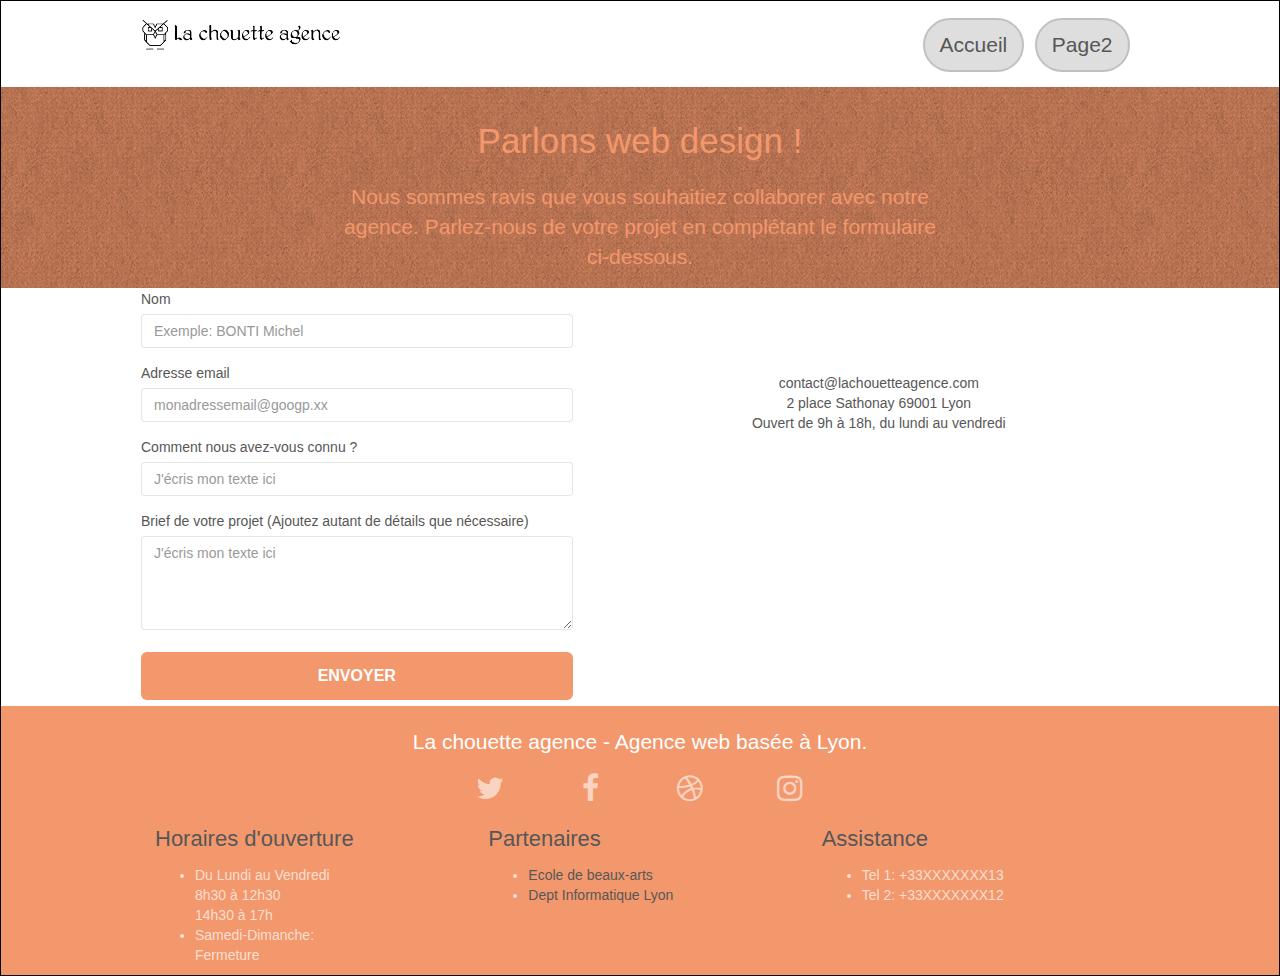
==== final/page2.html @ c9479375 "tentative correcto sontraste cf effet" ====
<!doctype html>
<html lang="Fr-fr">
<head>
	<meta charset="utf-8">
	<title>La chouette Agence,agence web. Contact</title>
    <meta name="keywords" content="seo, site web, site internet, agence design Lyon">
	<meta property="og:description" content="La chouette agence est une excellente agence web qui aide
	                les entreprises à doubler leurs ventes en ligne, basée à Lyon." />
	<meta http-equiv="X-UA-Compatible" content="ie=edge">
	<meta name="robots" content="index, follow">
    <meta name="viewport" content="width=device-width, initial-scale=1.0, viewport-fit=cover">
    
	<link rel="shortcut icon" type="image/png" href="favicon.jpg">    
	<link rel="stylesheet" type="text/css" href="./css/bootstrap.css">
	<link rel="stylesheet" type="text/css" href="style.css">
	<link rel="stylesheet" type="text/css" href="./css/font-awesome.css">
	<link rel="stylesheet" type="text/css" href="./css/et-line.css">
    
	<script src="./js/jquery-2.1.0.js"></script>
	<script src="./js/bootstrap.js"></script>
	<script defer src="./js/blocs.js"></script>
	<script defer src="./js/jquery.touchSwipe.js"></script>
	<script defer src="./js/gmaps.js"></script>    
</head>
<body>
<!-- Principal conteneur -->
<div class="page-container">
    
	<!-- bloc-0 -->
	<header class="bloc bgc-white l-bloc " id="bloc-0">
		<div class="container bloc-sm">
			<nav class="navbar row">
				<div class="navbar-header">
					<img src="img/la-chouette-agence.png" alt="Lyon web design logo agence web meilleure agence"/>
					<!--
						<button id="nav-toggle" type="button" class="ui-navbar-toggle navbar-toggle" data-toggle="collapse" data-target=".navbar-1">
						<span class="sr-only">Toggle navigation</span>
					</button>
					-->
				</div>
				<div class="collapse navbar-collapse navbar-1 special-dropdown-nav">
					<ul class="site-navigation nav navbar-nav">
						<li>
							<a href="index.html">Accueil</a>
						</li>					
						<li>
							<a href="page2.html">Page2</a>
						</li>
					</ul>
				</div>
			</nav>
		</div>
	</header>
	<!-- bloc-0 END -->
	
	<!-- bloc-6 -->
	<div class="bloc bg-dots-bg bg-repeat bgc-atomic-tangerine d-bloc bloc-bg-texture texture-paper" id="bloc-6">
		<div class="container bloc-lg">
			<div class="row">
				<div class="col-sm-12">
					<h1 class="text-center hero-bloc-text tc-white">
						Parlons web design !
					</h1>
					<p class="text-center mg-lg tc-white tight-width-whitespace">
						Nous sommes ravis que vous souhaitiez collaborer avec notre agence.
						Parlez-nous de votre projet en complétant le formulaire ci-dessous.
					</p>
				</div>
			</div>
		</div>
	</div>
	<!-- bloc-6 END -->

	<!-- bloc-7 -->
	<div class="bloc bgc-white l-bloc" id="bloc-7">
		<div class="container bloc-lg">
			<div class="row">
				<div class="col-sm-6">
					<form id="form_1" class="form_1">
						<div class="form-group">
							<label>
								Nom
							</label>
							<input id="name" placeholder="Exemple: BONTI Michel" class="form-control" required />
						</div>
						<div class="form-group">
							<label>
								Adresse email
							</label>
							<input id="email" placeholder="monadressemail@googp.xx" class="form-control" type="email" required />
						</div>
						<div class="form-group">
							<label>
								Comment nous avez-vous connu ?
							</label>
							<input class="form-control" placeholder="J'écris mon texte ici" type="email" required id="input_504" />
						</div>
						<div class="form-group">
							<label>
								Brief de votre projet (Ajoutez autant de détails que nécessaire)<br>
							</label><textarea id="message" class="form-control" rows="4" cols="50" placeholder="J'écris mon texte ici" required></textarea>
						</div> 
						<button class="bloc-button btn btn-lg btn-block cta-hero btn-atomic-tangerine" type="submit">
							Envoyer
						</button>
					</form>
				</div>
				<div class="col-sm-6 col-sm-6-droite">
					<p>
						contact@lachouetteagence.com<br>2 place Sathonay 69001 Lyon<br>Ouvert de 9h à 18h, du lundi au vendredi<br>
					</p>
				</div>
			</div>
		</div>
	</div>
	<!-- bloc-7 END -->


	<!-- ScrollToTop Button -->
	<a class="bloc-button btn btn-d scrollToTop" onclick="scrollToTarget('1')"><span class="fa fa-chevron-up"></span></a>
	<!-- ScrollToTop Button END-->	
	
	<!-- Footer - bloc-8 -->
	<footer class="bloc bgc-atomic-tangerine d-bloc" id="bloc-8">
		<div class="container bloc-sm row">
			
			<div class="col-sm-12">
				<p class="text-center white">
					La chouette agence - Agence web basée à Lyon.<br>
				</p>
				<div class="row row-no-gutters social">
					<div class="col-sm-3">
						<div class="text-center">
							<a class="social" href="index.html"><span class="fa fa-twitter icon-md"></span></a>
						</div>
					</div>
					<div class="col-sm-3">
						<div class="text-center">
							<a class="social" href="index.html"><span class="fa fa-facebook icon-md"></span></a>
						</div>
					</div>
					<div class="col-sm-3">
						<div class="text-center">
							<a class="social" href="index.html"><span class="fa fa-dribbble icon-md"></span></a>
						</div>
					</div>
					<div class="col-sm-3">
						<div class="text-center">
							<a class="social" href="index.html"><span class="fa fa-instagram icon-md"></span></a>
						</div>
					</div>
					<!--  Div class keyword supprimé
					<div class="keywords" style="color:#F3976C;">Agence web à paris, stratégie web, web design, illustrations, design de site web, site web, web, internet, site internet, site</div>
					-->
				</div>
				<div class="row">
					<div class="col-sm-4">
						<h2>Horaires d'ouverture</h2>
						<ul>
							<li>Du Lundi au Vendredi<br> 
								8h30 à 12h30<br>
								14h30 à 17h</li>
							<li>Samedi-Dimanche:<br>
								Fermeture
							</li>
						</ul>			
					</div>
					<div class="col-sm-4">
						<h2>Partenaires</h2>
						<ul>
							<li><a href="#">Ecole de beaux-arts</a></li>
							<li><a href="#">Dept Informatique Lyon</a></li>	
						</ul>
					</div>
					<div class="col-sm-4">
						<h2>Assistance</h2>
						<ul>
							<li>Tel 1: +33XXXXXXX13</li>
							<li>Tel 2: +33XXXXXXX12</li>		
						</ul>
					</div>
				</div>					
			</div>
		</div>
	</footer>
	<!-- Footer - bloc-8 END -->





</div>
<!-- Principal conteneur END -->
</body>
</html>
---- final/style.css ----
body {
    margin: 0;
    padding: 0;
    background: #FFF;
    overflow-x: hidden;
    -webkit-font-smoothing: antialiased;
    -moz-osx-font-smoothing: grayscale;
}
.page-container{
    margin: auto;
    margin-bottom: 0;
    width: 100%;
    border: 1px solid black;
}
button {
    transition: all .3s ease-in-out;
    outline: transparent!important;
}
a:hover {
    text-decoration: none;
    cursor: pointer;
}

#page-loading-blocs-notifaction {
    position: fixed;
    top: 0;
    bottom: 0;
    width: 100%;
    z-index: 100000;
    background: #FFFFFF url("img/pageload-spinner.gif") no-repeat center center;
}
footer .container{
    display: block;
    align-self: center;
    margin: auto;
    width: 100%;
}
.bloc {
    width: 100%;
    clear: both;
    background: 50% 50% no-repeat;
    padding: 0 50px;
    margin: 0 auto;
    -webkit-background-size: cover;
    -moz-background-size: cover;
    -o-background-size: cover;
    background-size: cover;
    position: relative;
}

.bloc .container {
    padding: 0;
}

.bloc-lg {
    padding: 5px 5px;   
}
.bloc-lg .col-sm-12{
    display: block;
    text-align: center;
}
.col-sm-6-droite p{
    text-align: center;
    font-size: 1.3em;
    margin-top: 6em;
    margin-left: 1em;
    
}

.bloc-md {
    padding: 5px;
    width: 100%;
}
.bloc-md h2{
    text-align: center;
    padding: 0.51em 1em;
}
.bloc-sm {
    padding: 20px 50px;
}

.bg-center,
.bg-l-edge,
.bg-r-edge,
.bg-t-edge,
.bg-b-edge,
.bg-tl-edge,
.bg-bl-edge,
.bg-tr-edge,
.bg-br-edge,
.bg-repeat {
    -webkit-background-size: auto!important;
    -moz-background-size: auto!important;
    -o-background-size: auto!important;
    background-size: auto!important;
}

.bg-repeat {
    background: repeat;
}

.bg-t-edge {
    background: top no-repeat;
}

.bloc-bg-texture::before {
    content: "";
    background-size: 2px 2px;
    position: absolute;
    top: 0;
    bottom: 0;
    left: 0;
    right: 0;
}

.texture-paper::before {
    background: url("img/texture-paper.png");
    background-size: 280px 280px;
}

.b-parallax {
    background-attachment: fixed;
}

.d-bloc {
    color: rgba(255, 255, 255, .7);
}

.d-bloc button:hover {
    color: rgba(255, 255, 255, .9);
}

.d-bloc .icon-round,
.d-bloc .icon-square,
.d-bloc .icon-rounded,
.d-bloc .icon-semi-rounded-a,
.d-bloc .icon-semi-rounded-b {
    border-color: rgba(255, 255, 255, .9);
}

.d-bloc .divider-h span {
    border-color: rgba(255, 255, 255, .2);
}

.d-bloc .a-btn,
.d-bloc .navbar a,
.d-bloc .navbar-brand,
.d-bloc a .icon-sm,
.d-bloc a .icon-md,
.d-bloc a .icon-lg,
.d-bloc a .icon-xl,
.d-bloc h1 a,
.d-bloc h2 a,
.d-bloc h3 a,
.d-bloc h4 a,
.d-bloc h5 a,
.d-bloc h6 a,
.d-bloc p a {
    color: rgba(255, 255, 255, .6);
}

.d-bloc .a-btn:hover,
.d-bloc .navbar a:hover,
.d-bloc .navbar-brand:hover,
.d-bloc a:hover .icon-sm,
.d-bloc a:hover .icon-md,
.d-bloc a:hover .icon-lg,
.d-bloc a:hover .icon-xl,
.d-bloc h1 a:hover,
.d-bloc h2 a:hover,
.d-bloc h3 a:hover,
.d-bloc h4 a:hover,
.d-bloc h5 a:hover,
.d-bloc h6 a:hover,
.d-bloc p a:hover {
    color: rgba(255, 255, 255, 1);
}

.d-bloc .navbar-toggle .icon-bar {
    background: rgba(25, 25, 255, 1);
}

.d-bloc .btn-wire,
.d-bloc .btn-wire:hover {
    color: rgba(255, 255, 255, 1);
    border-color: rgba(255, 255, 255, 1);
}

.d-bloc .panel {
    color: rgba(0, 0, 0, .5);
}

.d-bloc .panel button:hover {
    color: rgba(0, 0, 0, .7);
}

.d-bloc .panel icon {
    border-color: rgba(0, 0, 0, .7);
}

.d-bloc .panel .divider-h span {
    border-color: rgba(0, 0, 0, .1);
}

.d-bloc .panel .a-btn {
    color: rgba(0, 0, 0, .6);
}

.d-bloc .panel .a-btn:hover {
    color: rgba(0, 0, 0, 1);
}

.d-bloc .panel .btn-wire,
.d-bloc .panel .btn-wire:hover {
    color: rgba(0, 0, 0, .7);
    border-color: rgba(0, 0, 0, .3);
}

.d-bloc .panel,
.l-bloc {
    color: rgba(0, 0, 0, .5);
}

.d-bloc .panel button:hover,
.l-bloc button:hover {
    color: rgba(0, 0, 0, .7);
}

.l-bloc .icon-round,
.l-bloc .icon-square,
.l-bloc .icon-rounded,
.l-bloc .icon-semi-rounded-a,
.l-bloc .icon-semi-rounded-b {
    border-color: rgba(0, 0, 0, .7);
}

.d-bloc .panel .divider-h span,
.l-bloc .divider-h span {
    border-color: rgba(0, 0, 0, .1);
}

.d-bloc .panel .a-btn,
.l-bloc .a-btn,
.l-bloc .navbar a,
.l-bloc .navbar-brand,
.l-bloc a .icon-sm,
.l-bloc a .icon-md,
.l-bloc a .icon-lg,
.l-bloc a .icon-xl,
.l-bloc h1 a,
.l-bloc h2 a,
.l-bloc h3 a,
.l-bloc h4 a,
.l-bloc h5 a,
.l-bloc h6 a,
.l-bloc p a {
    color: rgba(0, 0, 0, .6);
}

.d-bloc .panel .a-btn:hover,
.l-bloc .a-btn:hover,
.l-bloc .navbar a:hover,
.l-bloc .navbar-brand:hover,
.l-bloc a:hover .icon-sm,
.l-bloc a:hover .icon-md,
.l-bloc a:hover .icon-lg,
.l-bloc a:hover .icon-xl,
.l-bloc h1 a:hover,
.l-bloc h2 a:hover,
.l-bloc h3 a:hover,
.l-bloc h4 a:hover,
.l-bloc h5 a:hover,
.l-bloc h6 a:hover,
.l-bloc p a:hover {
    color: rgba(0, 0, 0, 1);
}

.l-bloc .navbar-toggle .icon-bar {
    color: rgba(0, 0, 0, .6);
}

.d-bloc .panel .btn-wire,
.d-bloc .panel .btn-wire:hover,
.l-bloc .btn-wire,
.l-bloc .btn-wire:hover {
    color: rgba(0, 0, 0, .7);
    border-color: rgba(0, 0, 0, .3);
}

.voffset {
    margin-top: 1em;
    margin-bottom: 2em;
}

.voffset-lg {
    margin-top: 30px;
    width: 100%;
   
}
.voffset p{
    width: 95%;
    font-size: 1.1em;
    text-align: center;
    margin: auto;
}
.voffset p span{
    font-family: Cambria, Cochin, Georgia, Times, 'Times New Roman', serif;
}


.row-no-gutters {
    margin-right: 0;
    margin-left: 0;
}

.row.row-no-gutters > [class^="col-"],
.row.row-no-gutters > [class*=" col-"] {
    padding-right: 0;
    padding-left: 0;
}

#bloc-1-hero h1, .col-sm-12 h1 {
    display: block;
    margin: auto;
    font-size: 2.5em;
    color: black;
    margin-bottom: 0.51em;
}
.col-sm-12 h1{
    margin-top: 1em;
}
.col-sm-12 p{
    font-size: 1.5em;
    text-align: center;
    margin-bottom: 0.8em;
    margin-top: 1em;
}
.col-sm-6 h3{
    margin: 0.4em;
}
.col-sm-6 {
    margin-top: 0;
    width: 45%;
    margin-right: 5%;
    border: 1px solid transparent;
}
.col-sm-6 img{
    height: 150px;
    width: 100%;
    object-fit: cover;
    margin: auto;
}

.col-sm-6 p{
    font-size: 1em;
    padding: 0px 5px;
}


.navbar {
    margin-bottom: 0;
    z-index: 1;
}
.container nav {
    width: 100%;
    margin: auto;
}
nav{
    width: 100%;
    margin: 0;
    padding: 1em 0em;
}
.navbar-header img {
    max-height: 200px;
    margin: 0 5px 0 0;
    width: 200px;
    display: inline-block;
}
.navbar-header .collapse{
    display: inline-block;
    padding: 0;
}

.navbar-nav{
    display: flex;
    flex-direction: row;
    margin-right: 2em;  
}   

.navbar .nav {
    padding-top: 2px;
    margin-right: -16px;
    float: right;
    z-index: 1;
}

.nav > li {
    float: left;
    font-size: 1.5em;
    margin-right: 0.5em;
    border-radius: 2em;
    background-color: rgba(190, 190, 190, 0.51);
    border: 2px solid rgba(196, 191, 191, 1);    
}
.navbar-nav .open .dropdown-menu > li > a {
    text-align: inherit;
}

.nav > li a:hover,
.nav > li a:focus {
    background: transparent;
    opacity: 0.7;
}


.navbar-toggle:hover {
    background: gray!important;
}

.navbar-toggle {
    background-color: rgba(0, 0, 0, .5);
    width: 26px;
}

.nav-invert .navbar .nav {
    float: left;
}

.nav-invert .navbar-header,
.nav-invert .navbar-brand {
    float: right;
    position: relative;
    z-index: 2;
}

@media (min-width: 768px) and (max-width: 1024px){    
    .bloc {
        padding-left: 20px;
        padding-right: 20px;
    }
    .bloc.full-width-bloc,
    .bloc-tile-2.full-width-bloc .container,
    .bloc-tile-3.full-width-bloc .container,
    .bloc-tile-4.full-width-bloc .container {
        padding-left: 0;
        padding-right: 0;
    }
    .site-navigation {
        position: absolute;
        top: 50%;
        right: 20px;
        transform: translate(0, -50%);
        -webkit-transform: translateY(-50%);
    }
    .nav > li .dropdown-menu a,
    .nav > li .dropdown-menu a:hover {
        color: #484848;
    }
    .nav-invert .site-navigation {
        left: 0;
        right: 0;
    }
    .nav-center {
        text-align: center;
    }
    .nav-center .navbar-header {
        width: 100%;
    }
    .nav-center .navbar-header,
    .nav-center .navbar-brand,
    .nav-center .nav > li {
        float: none;
        display: inline-block;
    }
    .nav-center .site-navigation {
        position: relative;
        width: 100%;
        right: 0;
        margin-right: 0px;
        margin-top: 20px;
    
    }
    
    .nav-center.mini-nav .navbar-toggle {
        float: none;
        margin: 10px auto 0;
    }
}

.nav > li > .dropdown a {
    background: none!important;
    display: block;
    padding: 14px 15px;
}

nav .caret {
    margin: 0 5px;
}

.dropdown-menu .dropdown-menu {
    top: -8px;
    left: 100%;
}

.dropdown-menu .dropmenu-flow-right {
    top: 100%;
    left: 0;
    margin-left: -1px;
    border-top-left-radius: 0;
    border-top-right-radius: 0;
}

.dropdown-menu .dropdown span {
    border: 4px solid black;
    border-top-color: transparent;
    border-right-color: transparent;
    border-bottom-color: transparent;
    margin: 6px -5px 0 0!important;
    float: right;
}

.mg-md {
    margin-top: 10px;
    margin-bottom: 20px;
    font-size: 1.2em;
    display: block;
    text-align: center;
    margin-top: 1em;
}

.mg-lg {
    margin-top: 10px;
    margin-bottom: 40px;
}

.btn {
    margin: 0 5px 5px 0;
}

.btn.pull-right {
    margin: 0 0 5px 5px;
}

.btn-d,
.btn-d:hover,
.btn-d:focus {
    color: #FFF;
    background: rgba(0, 0, 0, .3);
}

button {
    outline: none!important;
}

.btn-rd {
    border-radius: 40px;
}

.btn-clean {
    border: 1px solid rgba(0, 0, 0, .08);
    border-bottom-color: rgba(0, 0, 0, .1);
    text-shadow: 0 1px 0 rgba(0, 0, 1, .1);
    box-shadow: 0 1px 3px rgba(0, 0, 1, .25), inset 0 1px 0 0 rgba(255, 255, 255, .15);
}

.icon-md {
    font-size: 30px!important;
}

.icon-lg {
    font-size: 60px!important;
}

.sm-shadow {
    text-shadow: 0 1px 2px rgba(0, 0, 0, .3);
}

.panel-sq,
.panel-sq .panel-heading,
.panel-sq .panel-footer {
    border-radius: 0;
}

.panel-rd {
    border-radius: 30px;
}

.panel-rd .panel-heading {
    border-radius: 29px 29px 0 0;
}

.panel-rd .panel-footer {
    border-radius: 0 0 29px 29px;
}

.form-control {
    border-color: rgba(0, 0, 0, .1);
    box-shadow: none;
}

.scrollToTop {
    width: 40px;
    height: 40px;
    position: fixed;
    bottom: 20px;
    right: 20px;
    opacity: 0;
    z-index: 500;
    transition: all .3s ease-in-out;
}

.scrollToTop span {
    margin-top: 6px;
}

.showScrollTop {
    font-size: 14px;
    opacity: 1;
}

a[data-lightbox] {
    position: relative;
    display: block;
    text-align: center;
}

a[data-lightbox]:hover::before {
    content: "+";
    font-family: "HelveticaNeue-Light", "Helvetica Neue Light", "Helvetica Neue", Helvetica, Arial;
    font-size: 32px;
    width: 50px;
    height: 50px;
    margin-left: -25px;
    border-radius: 50%;
    background: rgba(0, 0, 0, .6);
    color: #FFF;
    font-weight: 100;
    z-index: 1;
    position: absolute;
    top: 50%;
    transform: translateY(-50%);
    -webkit-transform: translateY(-50%);
}

a[data-lightbox]:hover img {
    opacity: 0.6;
    -webkit-animation-fill-mode: none;
    animation-fill-mode: none;
}

#lightbox-modal {
    display: flex;
    align-items: center;
}

#lightbox-modal .modal-dialog {
    width: 90%;
    max-width: 900px;
    margin: 0 auto 0;
}

#lightbox-modal .modal-dialog img {
    max-height: 90vh;
    margin: 0 auto;
}

.lightbox-caption {
    padding: 20px;
    color: #FFF;
    background: rgba(0, 0, 0, .5);
    position: absolute;
    left: 15px;
    right: 15px;
    bottom: 5px;
}

.close-lightbox {
    color: #FFF;
    font-size: 30px;
    position: absolute;
    top: 20px;
    right: 20px;
    z-index: 20;
    background: rgba(0, 0, 0, .5);
    border: none;
    line-height: 30px;
    padding: 0 9px 5px;
    opacity: 0.3;
}

.close-lightbox:hover,
.next-lightbox:hover,
.prev-lightbox:hover {
    opacity: 1.0;
    color: #FFF;
}

.next-lightbox,
.prev-lightbox {
    font-size: 20px;
    color: rgba(255, 255, 255, .9);
    background: rgba(0, 0, 0, .5);
    transition: all .2s ease-in-out;
    position: absolute;
    top: 45%;
    z-index: 1;
    opacity: 0.4;
}

.next-lightbox {
    padding: 6px 8px 1px 13px;
    right: 25px;
}

.prev-lightbox {
    padding: 6px 13px 1px 10px;
    left: 25px;
}

.snapshot-lb .modal-body {
    padding-bottom: 45px;
}

.snapshot-lb .lightbox-caption {
    padding: 0;
    color: rgba(0, 0, 0, .5);
    background: none;
}

h1,
h2,
h3,
h4,
h5,
h6,
p,
label,
.btn,
a {
    font-family: "helvetica";
    font-weight: 400;
    color: #575757!important;
}

.container {
    max-width: 1000px;
}

.hero-bloc-text {
    font-size: 38px;
}

.hero-bloc-text-sub {
    font-size: 36px;
}

.statement-bloc-text {
    line-height: 26px;
    font-style: italic;
    font-size: 20px;
    text-align: center;
    font-weight: lighter;
    max-width: 520px;
    margin: auto auto auto auto;
}

p {
    font-size: 11px;
}

.tight-width-whitespace {
    max-width: 600px;
    margin: auto auto auto auto;
}

.h1 {
    font-size: 20px;
    font-family: "Open Sans";
}

.cta-hero {
    margin-top: 22px;
    color: #FFFFFF!important;
    text-transform: uppercase;
    padding: 12px 28px 12px 28px;
    font-size: 16px;
    font-weight: 700;
}

.social {
    max-width: 400px;
    margin: auto auto auto auto;
}

h2 {
    font-size: 22px;
    line-height: 1.4em;
}

h3 {
    font-size: 15px;
    text-transform: uppercase;
    font-weight: 700;
    color: #333333!important;
}

.med-width-whitespace {
    max-width: 800px;
    margin: auto auto auto auto;
    box-shadow: 0px 0px 0px #000000;
}

h1 {
    color: #333333!important;
}

h3 {
    color: #333333!important;
    font-size: 1em;
}

.icons {
    margin-bottom: 14px;
    margin-top: 24px;
}

.white {
    color: #FFFFFF!important;
}

.portfolio-thumb {
    margin-bottom: 24px;
}

.portfolio-row {
    margin-bottom: 44px;
    margin-top: 50px;
}

.avatar {
    box-shadow: 0px 4px 9px rgba(0, 0, 0, 0.3);
}

.black-background {
    background-color: rgba(165, 147, 99, 0.7);
    padding: 40px 40px 40px 40px;
}

.bold-link {
    font-weight: 900;
    text-decoration: underline!important;
}

.bgc-white {
    background-color: #FFFFFF;
}

.bgc-dark-slate-blue {
    background-color: #364577;
}

.bgc-atomic-tangerine {
    background-color: #F3976C;
}

.tc-white {
    color: #F3976C!important;
}

.btn-atomic-tangerine {
    background: #F3976C;
    color: #FFFFFF!important;
}

.btn-atomic-tangerine:hover {
    background: #c27956!important;
    color: #FFFFFF!important;
}

.ltc-white {
    color: #FFFFFF!important;
}

.ltc-white:hover {
    color: #cccccc!important;
}

.ltc-atomic-tangerine {
    color: #F3976C!important;
}

.ltc-atomic-tangerine:hover {
    color: #c27956!important;
}

.icon-dark-slate-blue {
    color: #364577!important;
    border-color: #364577!important;
}

.bg-dots-bg {
    background-image: url("img/dots-bg.png");
    
}

.bg-lines-h2-bg {
    background-image: url("img/lines-h2-bg.png");

}

.bg-banniere {
    background-image: url("img/la-chouette-agence-banniere.jpg");
    
}

.bg-presentation {
    background-image: url("img/image-de-presentation.bmp");

}






@media (max-width: 767px) {
    .page-container {
        overflow-x: hidden;
        position: relative;
    }
    h1,
    h2,
    h3,
    h4,
    h5,
    h6,
    p,
    #disqus_thread {
        padding-left: 10px!important;
        padding-right: 10px!important;
    }
    .b-parallax {
        background-attachment: scroll;
    }
    .navbar .nav {
        padding-top: 0;
        border-top: 1px solid rgba(0, 0, 0, .2);
        float: none!important;
    }
    .navbar.row {
        margin-left: 0;
        margin-right: 0;
    }
    .site-navigation {
        position: inherit;
        transform: none;
        -webkit-transform: none;
        -ms-transform: none;
    }
    .nav > li {
        margin-top: 0;
        border-bottom: 1px solid rgba(0, 0, 0, .1);
        background: rgba(0, 0, 0, .05);
        text-align: left;
        padding-left: 15px;
        width: 100%;
    }
    .nav > li:hover {
        background: rgba(0, 0, 0, .08);
    }
    .dropdown .dropdown a .caret {
        float: none;
        margin: 5px 0 0 10px!important;
        border: 4px solid black;
        border-bottom-color: transparent;
        border-right-color: transparent;
        border-left-color: transparent;
    }
    #hero-bloc .navbar .nav {
        background: rgba(0, 0, 0, .8);
    }
    #hero-bloc .navbar .nav a {
        color: rgba(255, 255, 255, .6);
    }
    .hero {
        padding: 50px 0;
    }
    .hero-nav {
        left: -1px;
        right: -1px;
    }
    .navbar-collapse {
        padding: 0;
        overflow-x: hidden;
        -webkit-box-shadow: none;
        box-shadow: none;
    }
    .navbar-brand img {
        max-height: 40px;
        width: auto;
    }
    .nav-invert .navbar-header {
        float: none;
        width: 100%;
    }
    .nav-invert .navbar-toggle {
        float: left;
        margin-left: 10px;
    }
    .bloc {
        padding-left: 0;
        padding-right: 0;
    }
    .bloc-xxl,
    .bloc-xl,
    .bloc-lg {
        padding: 40px 0;
    }
    .bloc-sm,
    .bloc-md {
        padding-left: 0;
        padding-right: 0;
    }
    .bloc-tile-2 .container,
    .bloc-tile-3 .container,
    .bloc-tile-4 .container,
    .bloc-fill-screen .fill-bloc-top-edge,
    .bloc-fill-screen .fill-bloc-bottom-edge {
        padding-left: 0;
        padding-right: 0;
    }
    .a-block {
        padding: 0 10px;
    }
    .btn-dwn {
        display: none;
    }
    .voffset {
        margin-top: 5px;
    }
    .voffset-md {
        margin-top: 20px;
    }
    .voffset-lg {
        margin-top: 30px;
    }
    form {
        padding: 5px;
    }
    .close-lightbox {
        display: inline-block;
    }
    .blocsapp-device-iphone5 {
        background-size: 216px 425px;
        padding-top: 60px;
        width: 216px;
        height: 425px;
    }
    .blocsapp-device-iphone5 img {
        width: 180px;
        height: 320px;
    }
}

@media (max-width: 400px) {
    .bloc {
        padding-left: 0;
        padding-right: 0;
    }
}

/*  Milieu de 600px à 1024px */
@media screen and (min-width: 600px) and (max-width: 1024px) {
    body {
      margin: 0px;
      -webkit-box-pack: center;
          -ms-flex-pack: center;
              justify-content: center;
      font-family: "roboto", century, "sans-serif", Verdana;
    }
    .contain-page {
      display: inline-block;
      height: auto;
      margin: auto;
      margin-bottom: 0px;
      -webkit-box-pack: center;
          -ms-flex-pack: center;
              justify-content: center;
      -webkit-box-sizing: border-box;
              box-sizing: border-box;
      max-width: 1024px;
    }
}
  
@media screen and (max-width: 599px) {
    body {
      margin: 0px;
      padding: 0px;
      font-family: "roboto", century, "sans-serif", Verdana;
    }
    .page-container {
      min-width: 320px;
      margin: auto;
      padding: 0px 0px 0px 0px;
      -webkit-box-pack: center;
          -ms-flex-pack: center;
              justify-content: center;
      -webkit-box-sizing: border-box;
              box-sizing: border-box;
      background-color: #fff;

    }

}

/* orientation paysage et portrait sur petits écrans */
@media (orientation: landscape) {
    body {
      -webkit-box-orient: horizontal;
      -webkit-box-direction: normal;
          -ms-flex-direction: row;
              flex-direction: row;
      background-color: #fff;
    }
  }
  
  /* orientation portrait sur mobile */
  @media (orientation: portrait) {
    body {
      -webkit-box-orient: vertical;
      -webkit-box-direction: normal;
          -ms-flex-direction: column;
              flex-direction: column;
      background-color: #fff;
    }
  }
---- final/css/et-line.css ----
@font-face {
    font-family: et-line;
    src: url(../fonts/et-line.eot);
    src: url(../fonts/et-line.eot?#iefix) format('embedded-opentype'), url(../fonts/et-line.woff) format('woff'), url(../fonts/et-line.ttf) format('truetype'), url(../fonts/et-line.svg#et-line) format('svg');
    font-weight: 400;
    font-style: normal
}

.et-icon-adjustments,
.et-icon-alarmclock,
.et-icon-anchor,
.et-icon-aperture,
.et-icon-attachment,
.et-icon-bargraph,
.et-icon-basket,
.et-icon-beaker,
.et-icon-bike,
.et-icon-book-open,
.et-icon-briefcase,
.et-icon-browser,
.et-icon-calendar,
.et-icon-camera,
.et-icon-caution,
.et-icon-chat,
.et-icon-circle-compass,
.et-icon-clipboard,
.et-icon-clock,
.et-icon-cloud,
.et-icon-compass,
.et-icon-desktop,
.et-icon-dial,
.et-icon-document,
.et-icon-documents,
.et-icon-download,
.et-icon-dribbble,
.et-icon-edit,
.et-icon-envelope,
.et-icon-expand,
.et-icon-facebook,
.et-icon-flag,
.et-icon-focus,
.et-icon-gears,
.et-icon-genius,
.et-icon-gift,
.et-icon-global,
.et-icon-globe,
.et-icon-googleplus,
.et-icon-grid,
.et-icon-happy,
.et-icon-hazardous,
.et-icon-heart,
.et-icon-hotairballoon,
.et-icon-hourglass,
.et-icon-key,
.et-icon-laptop,
.et-icon-layers,
.et-icon-lifesaver,
.et-icon-lightbulb,
.et-icon-linegraph,
.et-icon-linkedin,
.et-icon-lock,
.et-icon-magnifying-glass,
.et-icon-map,
.et-icon-map-pin,
.et-icon-megaphone,
.et-icon-mic,
.et-icon-mobile,
.et-icon-newspaper,
.et-icon-notebook,
.et-icon-paintbrush,
.et-icon-paperclip,
.et-icon-pencil,
.et-icon-phone,
.et-icon-picture,
.et-icon-pictures,
.et-icon-piechart,
.et-icon-presentation,
.et-icon-pricetags,
.et-icon-printer,
.et-icon-profile-female,
.et-icon-profile-male,
.et-icon-puzzle,
.et-icon-quote,
.et-icon-recycle,
.et-icon-refresh,
.et-icon-ribbon,
.et-icon-rss,
.et-icon-sad,
.et-icon-scissors,
.et-icon-scope,
.et-icon-search,
.et-icon-shield,
.et-icon-speedometer,
.et-icon-strategy,
.et-icon-streetsign,
.et-icon-tablet,
.et-icon-target,
.et-icon-telescope,
.et-icon-toolbox,
.et-icon-tools,
.et-icon-tools-2,
.et-icon-trophy,
.et-icon-tumblr,
.et-icon-twitter,
.et-icon-upload,
.et-icon-video,
.et-icon-wallet,
.et-icon-wine {
    font-family: et-line;
    speak: none;
    font-style: normal;
    font-weight: 400;
    font-variant: normal;
    text-transform: none;
    line-height: 1;
    -webkit-font-smoothing: antialiased;
    -moz-osx-font-smoothing: grayscale;
    display: inline-block
}

.et-icon-mobile:before {
    content: "\e000"
}

.et-icon-laptop:before {
    content: "\e001"
}

.et-icon-desktop:before {
    content: "\e002"
}

.et-icon-tablet:before {
    content: "\e003"
}

.et-icon-phone:before {
    content: "\e004"
}

.et-icon-document:before {
    content: "\e005"
}

.et-icon-documents:before {
    content: "\e006"
}

.et-icon-search:before {
    content: "\e007"
}

.et-icon-clipboard:before {
    content: "\e008"
}

.et-icon-newspaper:before {
    content: "\e009"
}

.et-icon-notebook:before {
    content: "\e00a"
}

.et-icon-book-open:before {
    content: "\e00b"
}

.et-icon-browser:before {
    content: "\e00c"
}

.et-icon-calendar:before {
    content: "\e00d"
}

.et-icon-presentation:before {
    content: "\e00e"
}

.et-icon-picture:before {
    content: "\e00f"
}

.et-icon-pictures:before {
    content: "\e010"
}

.et-icon-video:before {
    content: "\e011"
}

.et-icon-camera:before {
    content: "\e012"
}

.et-icon-printer:before {
    content: "\e013"
}

.et-icon-toolbox:before {
    content: "\e014"
}

.et-icon-briefcase:before {
    content: "\e015"
}

.et-icon-wallet:before {
    content: "\e016"
}

.et-icon-gift:before {
    content: "\e017"
}

.et-icon-bargraph:before {
    content: "\e018"
}

.et-icon-grid:before {
    content: "\e019"
}

.et-icon-expand:before {
    content: "\e01a"
}

.et-icon-focus:before {
    content: "\e01b"
}

.et-icon-edit:before {
    content: "\e01c"
}

.et-icon-adjustments:before {
    content: "\e01d"
}

.et-icon-ribbon:before {
    content: "\e01e"
}

.et-icon-hourglass:before {
    content: "\e01f"
}

.et-icon-lock:before {
    content: "\e020"
}

.et-icon-megaphone:before {
    content: "\e021"
}

.et-icon-shield:before {
    content: "\e022"
}

.et-icon-trophy:before {
    content: "\e023"
}

.et-icon-flag:before {
    content: "\e024"
}

.et-icon-map:before {
    content: "\e025"
}

.et-icon-puzzle:before {
    content: "\e026"
}

.et-icon-basket:before {
    content: "\e027"
}

.et-icon-envelope:before {
    content: "\e028"
}

.et-icon-streetsign:before {
    content: "\e029"
}

.et-icon-telescope:before {
    content: "\e02a"
}

.et-icon-gears:before {
    content: "\e02b"
}

.et-icon-key:before {
    content: "\e02c"
}

.et-icon-paperclip:before {
    content: "\e02d"
}

.et-icon-attachment:before {
    content: "\e02e"
}

.et-icon-pricetags:before {
    content: "\e02f"
}

.et-icon-lightbulb:before {
    content: "\e030"
}

.et-icon-layers:before {
    content: "\e031"
}

.et-icon-pencil:before {
    content: "\e032"
}

.et-icon-tools:before {
    content: "\e033"
}

.et-icon-tools-2:before {
    content: "\e034"
}

.et-icon-scissors:before {
    content: "\e035"
}

.et-icon-paintbrush:before {
    content: "\e036"
}

.et-icon-magnifying-glass:before {
    content: "\e037"
}

.et-icon-circle-compass:before {
    content: "\e038"
}

.et-icon-linegraph:before {
    content: "\e039"
}

.et-icon-mic:before {
    content: "\e03a"
}

.et-icon-strategy:before {
    content: "\e03b"
}

.et-icon-beaker:before {
    content: "\e03c"
}

.et-icon-caution:before {
    content: "\e03d"
}

.et-icon-recycle:before {
    content: "\e03e"
}

.et-icon-anchor:before {
    content: "\e03f"
}

.et-icon-profile-male:before {
    content: "\e040"
}

.et-icon-profile-female:before {
    content: "\e041"
}

.et-icon-bike:before {
    content: "\e042"
}

.et-icon-wine:before {
    content: "\e043"
}

.et-icon-hotairballoon:before {
    content: "\e044"
}

.et-icon-globe:before {
    content: "\e045"
}

.et-icon-genius:before {
    content: "\e046"
}

.et-icon-map-pin:before {
    content: "\e047"
}

.et-icon-dial:before {
    content: "\e048"
}

.et-icon-chat:before {
    content: "\e049"
}

.et-icon-heart:before {
    content: "\e04a"
}

.et-icon-cloud:before {
    content: "\e04b"
}

.et-icon-upload:before {
    content: "\e04c"
}

.et-icon-download:before {
    content: "\e04d"
}

.et-icon-target:before {
    content: "\e04e"
}

.et-icon-hazardous:before {
    content: "\e04f"
}

.et-icon-piechart:before {
    content: "\e050"
}

.et-icon-speedometer:before {
    content: "\e051"
}

.et-icon-global:before {
    content: "\e052"
}

.et-icon-compass:before {
    content: "\e053"
}

.et-icon-lifesaver:before {
    content: "\e054"
}

.et-icon-clock:before {
    content: "\e055"
}

.et-icon-aperture:before {
    content: "\e056"
}

.et-icon-quote:before {
    content: "\e057"
}

.et-icon-scope:before {
    content: "\e058"
}

.et-icon-alarmclock:before {
    content: "\e059"
}

.et-icon-refresh:before {
    content: "\e05a"
}

.et-icon-happy:before {
    content: "\e05b"
}

.et-icon-sad:before {
    content: "\e05c"
}

.et-icon-facebook:before {
    content: "\e05d"
}

.et-icon-twitter:before {
    content: "\e05e"
}

.et-icon-googleplus:before {
    content: "\e05f"
}

.et-icon-rss:before {
    content: "\e060"
}

.et-icon-tumblr:before {
    content: "\e061"
}

.et-icon-linkedin:before {
    content: "\e062"
}

.et-icon-dribbble:before {
    content: "\e063"
}
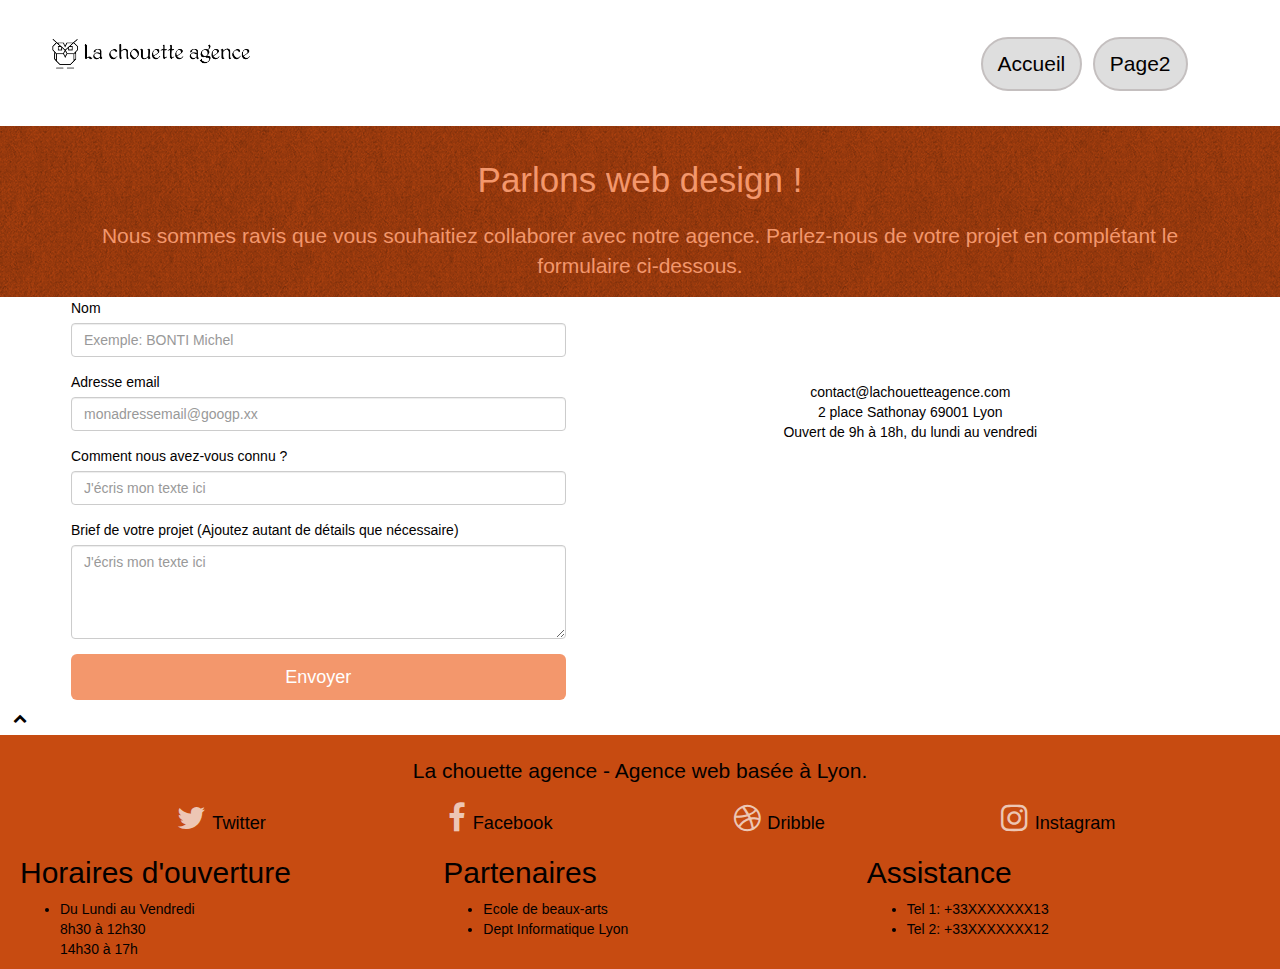
==== commit 4cf9b028: "modif contraste backgr et texte" ====
--- a/final/page2.html
+++ b/final/page2.html
@@ -1,5 +1,5 @@
 <!doctype html>
-<html lang="Fr-fr">
+<html lang="fr">
 <head>
 	<meta charset="utf-8">
 	<title>La chouette Agence,agence web. Contact</title>
@@ -27,8 +27,7 @@
 <div class="page-container">
     
 	<!-- bloc-0 -->
-	<header class="bloc bgc-white l-bloc " id="bloc-0">
-		<div class="container bloc-sm">
+	<header class="bloc bgc-white l-bloc container bloc-sm" id="bloc-0">
 			<nav class="navbar row">
 				<div class="navbar-header">
 					<img src="img/la-chouette-agence.png" alt="Lyon web design logo agence web meilleure agence"/>
@@ -49,7 +48,6 @@
 					</ul>
 				</div>
 			</nav>
-		</div>
 	</header>
 	<!-- bloc-0 END -->
 	
@@ -118,8 +116,7 @@
 
 	<!-- ScrollToTop Button -->
 	<a class="bloc-button btn btn-d scrollToTop" onclick="scrollToTarget('1')"><span class="fa fa-chevron-up"></span></a>
-	<!-- ScrollToTop Button END-->	
-	
+	<!-- ScrollToTop Button END-->
 	<!-- Footer - bloc-8 -->
 	<footer class="bloc bgc-atomic-tangerine d-bloc" id="bloc-8">
 		<div class="container bloc-sm row">
@@ -129,25 +126,17 @@
 					La chouette agence - Agence web basée à Lyon.<br>
 				</p>
 				<div class="row row-no-gutters social">
-					<div class="col-sm-3">
-						<div class="text-center">
-							<a class="social" href="index.html"><span class="fa fa-twitter icon-md"></span></a>
-						</div>
+					<div class="col-sm-3">					
+						<a href="index1.html"><span class="fa fa-twitter icon-md"></span>Twitter</a>
 					</div>
-					<div class="col-sm-3">
-						<div class="text-center">
-							<a class="social" href="index.html"><span class="fa fa-facebook icon-md"></span></a>
-						</div>
+					<div class="col-sm-3">					
+						<a href="index2.html"><span class="fa fa-facebook icon-md"></span>Facebook</a>
 					</div>
-					<div class="col-sm-3">
-						<div class="text-center">
-							<a class="social" href="index.html"><span class="fa fa-dribbble icon-md"></span></a>
-						</div>
+					<div class="col-sm-3">					
+						<a href="index3.html"><span class="fa fa-dribbble icon-md"></span>Dribble</a>
 					</div>
-					<div class="col-sm-3">
-						<div class="text-center">
-							<a class="social" href="index.html"><span class="fa fa-instagram icon-md"></span></a>
-						</div>
+					<div class="col-sm-3">						
+						<a href="index4.html"><span class="fa fa-instagram icon-md"></span>Instagram</a>
 					</div>
 					<!--  Div class keyword supprimé
 					<div class="keywords" style="color:#F3976C;">Agence web à paris, stratégie web, web design, illustrations, design de site web, site web, web, internet, site internet, site</div>
@@ -160,16 +149,13 @@
 							<li>Du Lundi au Vendredi<br> 
 								8h30 à 12h30<br>
 								14h30 à 17h</li>
-							<li>Samedi-Dimanche:<br>
-								Fermeture
-							</li>
 						</ul>			
 					</div>
 					<div class="col-sm-4">
 						<h2>Partenaires</h2>
 						<ul>
-							<li><a href="#">Ecole de beaux-arts</a></li>
-							<li><a href="#">Dept Informatique Lyon</a></li>	
+							<li>Ecole de beaux-arts</li>
+							<li>Dept Informatique Lyon</li>	
 						</ul>
 					</div>
 					<div class="col-sm-4">
@@ -184,11 +170,6 @@
 		</div>
 	</footer>
 	<!-- Footer - bloc-8 END -->
-
-
-
-
-
 </div>
 <!-- Principal conteneur END -->
 </body>
--- a/final/style.css
+++ b/final/style.css
@@ -9,8 +9,11 @@
 .page-container{
     margin: auto;
     margin-bottom: 0;
-    width: 100%;
-    border: 1px solid black;
+    width: 100%;    
+}
+p{
+    font-size: 1.1em;
+
 }
 button {
     transition: all .3s ease-in-out;
@@ -39,7 +42,7 @@
     width: 100%;
     clear: both;
     background: 50% 50% no-repeat;
-    padding: 0 50px;
+    padding: 0 5px;
     margin: 0 auto;
     -webkit-background-size: cover;
     -moz-background-size: cover;
@@ -65,6 +68,21 @@
     margin-top: 6em;
     margin-left: 1em;
     
+}
+
+.col-sm-12-bcg p {
+    display: inline-block;
+    background-color: white;
+    color: rgb(0, 0, 0);
+    margin-top: 2em;
+    margin-bottom: 1em;
+    padding: 1em 1em;
+    font-size: 1.2em;
+    font-weight: bold;
+    border-radius: 2em;
+}
+.col-sm-12-bcg p:hover{
+    background-color: rgba(170, 135, 135, 0.08);
 }
 
 .bloc-md {
@@ -156,7 +174,7 @@
 .d-bloc h5 a,
 .d-bloc h6 a,
 .d-bloc p a {
-    color: rgba(255, 255, 255, .6);
+    color: rgba(255, 255, 255, .7);
 }
 
 .d-bloc .a-btn:hover,
@@ -194,7 +212,7 @@
     color: rgba(0, 0, 0, .7);
 }
 
-.d-bloc .panel icon {
+.d-bloc .panel {
     border-color: rgba(0, 0, 0, .7);
 }
 
@@ -238,7 +256,6 @@
 .l-bloc .divider-h span {
     border-color: rgba(0, 0, 0, .1);
 }
-
 .d-bloc .panel .a-btn,
 .l-bloc .a-btn,
 .l-bloc .navbar a,
@@ -304,13 +321,28 @@
     margin: auto;
 }
 .voffset p span{
-    font-family: Cambria, Cochin, Georgia, Times, 'Times New Roman', serif;
+    font-family: Georgia, Times, 'Times New Roman', serif;
 }
 
 
 .row-no-gutters {
+    width: 90%;
+    flex-direction: row;
+    justify-content: space-between;
     margin-right: 0;
+    align-items: center;
+    display: flex;
     margin-left: 0;
+    margin: auto;
+}
+.row-no-gutters .col-sm-3{
+    text-align: center;
+    font-size: 1.3em;
+    font-weight: bold;
+}
+.col-sm-3 .fa{
+    margin-right: 0.2em;
+    font-size: 1.7em;
 }
 
 .row.row-no-gutters > [class^="col-"],
@@ -329,11 +361,12 @@
 .col-sm-12 h1{
     margin-top: 1em;
 }
+
 .col-sm-12 p{
     font-size: 1.5em;
     text-align: center;
     margin-bottom: 0.8em;
-    margin-top: 1em;
+    margin-top: 1em
 }
 .col-sm-6 h3{
     margin: 0.4em;
@@ -370,6 +403,7 @@
     margin: 0;
     padding: 1em 0em;
 }
+
 .navbar-header img {
     max-height: 200px;
     margin: 0 5px 0 0;
@@ -389,7 +423,7 @@
 
 .navbar .nav {
     padding-top: 2px;
-    margin-right: -16px;
+    margin-right: 16px;
     float: right;
     z-index: 1;
 }
@@ -412,7 +446,6 @@
     opacity: 0.7;
 }
 
-
 .navbar-toggle:hover {
     background: gray!important;
 }
@@ -433,10 +466,131 @@
     z-index: 2;
 }
 
-@media (min-width: 768px) and (max-width: 1024px){    
+/* Jeu de quelques couleurs pour contraste */
+h1,
+    h2,
+    h3,
+    h4,
+    h5,
+    h6,
+    p,
+    li,
+    label,
+    .btn,
+    a {
+        font-family: "helvetica";
+        font-weight: 400;
+        color: #030000!important;
+    }
+.bgc-white {
+    background-color: #FFFFFF;
+}
+
+.bgc-dark-slate-blue {
+    background-color: #364577!important;
+    color: black;
+    font-size: 1em;
+    margin: 1em 0em 3em 0em;
+    width: 100%;
+}
+.bloc-lg .row{
+    margin: auto;
+    padding: 0;
+    width: 100%;
+}
+.bloc-lg .row h2{
+    margin: auto;
+    display: inline-block;
+    width: 100%;
+}
+
+.bgc-atomic-tangerine {
+    background-color: #c74b11;
+    margin-top: 5% 5% 5% 5%;
+    
+}
+
+.tc-white {
+    color: #F3976C!important;
+}
+
+.btn-atomic-tangerine {
+    background: #F3976C;
+    color: #FFFFFF!important;
+}
+
+.btn-atomic-tangerine:hover {
+    background: #c27956!important;
+    color: #FFFFFF!important;
+}
+
+.ltc-white {
+    color: #FFFFFF!important;
+}
+
+.ltc-white:hover {
+    color: #cccccc!important;
+}
+
+.ltc-atomic-tangerine {
+    color: #F3976C!important;
+}
+
+.ltc-atomic-tangerine:hover {
+    color: #c27956!important;
+}
+
+.icon-dark-slate-blue {
+    color: #364577!important;
+    border-color: #364577!important;
+}
+
+/* Ici les images backg de quatre blocs */
+.bg-dots-bg {
+    background-image: url("img/dots-bg.png");        
+}
+.bg-lines-h2-bg {
+    background-image: url("img/lines-h2-bg.png");
+}
+.bg-banniere {
+    background-image: url("img/la-chouette-agence-banniere.jpg");        
+}
+.bg-presentation {
+    background-image: url("img/image-de-presentation.bmp");
+}
+
+
+@media (min-width: 768px) and (max-width: 1024px){ 
+    body {
+      margin: 0px;
+      -webkit-box-pack: center;
+          -ms-flex-pack: center;
+              justify-content: center;
+    }
+    .contain-page {
+        display: inline-block;
+        height: auto;
+        margin: auto;
+        padding: 2px 0px;
+        margin-bottom: 0px;
+        -webkit-box-pack: center;
+            -ms-flex-pack: center;
+                justify-content: center;
+        -webkit-box-sizing: border-box;
+                box-sizing: border-box;
+        max-width: 1024px;
+      
+    }
+    h1, h2, h3, p, li{
+        color: black;
+    }    
+
     .bloc {
-        padding-left: 20px;
-        padding-right: 20px;
+        padding-left: 10px;
+        padding-right: 10px;
+        width: 95%;
+        margin: auto;
+        margin-bottom: 0.5em;    
     }
     .bloc.full-width-bloc,
     .bloc-tile-2.full-width-bloc .container,
@@ -445,6 +599,7 @@
         padding-left: 0;
         padding-right: 0;
     }
+        
     .site-navigation {
         position: absolute;
         top: 50%;
@@ -456,6 +611,7 @@
     .nav > li .dropdown-menu a:hover {
         color: #484848;
     }
+
     .nav-invert .site-navigation {
         left: 0;
         right: 0;
@@ -472,6 +628,7 @@
         float: none;
         display: inline-block;
     }
+        
     .nav-center .site-navigation {
         position: relative;
         width: 100%;
@@ -485,449 +642,499 @@
         float: none;
         margin: 10px auto 0;
     }
-}
-
-.nav > li > .dropdown a {
-    background: none!important;
-    display: block;
-    padding: 14px 15px;
-}
-
-nav .caret {
-    margin: 0 5px;
-}
-
-.dropdown-menu .dropdown-menu {
-    top: -8px;
-    left: 100%;
-}
-
-.dropdown-menu .dropmenu-flow-right {
-    top: 100%;
-    left: 0;
-    margin-left: -1px;
-    border-top-left-radius: 0;
-    border-top-right-radius: 0;
-}
-
-.dropdown-menu .dropdown span {
-    border: 4px solid black;
-    border-top-color: transparent;
-    border-right-color: transparent;
-    border-bottom-color: transparent;
-    margin: 6px -5px 0 0!important;
-    float: right;
-}
-
-.mg-md {
-    margin-top: 10px;
-    margin-bottom: 20px;
-    font-size: 1.2em;
-    display: block;
-    text-align: center;
-    margin-top: 1em;
-}
-
-.mg-lg {
-    margin-top: 10px;
-    margin-bottom: 40px;
-}
-
-.btn {
-    margin: 0 5px 5px 0;
-}
-
-.btn.pull-right {
-    margin: 0 0 5px 5px;
-}
-
-.btn-d,
-.btn-d:hover,
-.btn-d:focus {
-    color: #FFF;
-    background: rgba(0, 0, 0, .3);
-}
-
-button {
-    outline: none!important;
-}
-
-.btn-rd {
-    border-radius: 40px;
-}
-
-.btn-clean {
-    border: 1px solid rgba(0, 0, 0, .08);
-    border-bottom-color: rgba(0, 0, 0, .1);
-    text-shadow: 0 1px 0 rgba(0, 0, 1, .1);
-    box-shadow: 0 1px 3px rgba(0, 0, 1, .25), inset 0 1px 0 0 rgba(255, 255, 255, .15);
-}
-
-.icon-md {
-    font-size: 30px!important;
-}
-
-.icon-lg {
-    font-size: 60px!important;
-}
-
-.sm-shadow {
-    text-shadow: 0 1px 2px rgba(0, 0, 0, .3);
-}
-
-.panel-sq,
-.panel-sq .panel-heading,
-.panel-sq .panel-footer {
-    border-radius: 0;
-}
-
-.panel-rd {
-    border-radius: 30px;
-}
-
-.panel-rd .panel-heading {
-    border-radius: 29px 29px 0 0;
-}
-
-.panel-rd .panel-footer {
-    border-radius: 0 0 29px 29px;
-}
-
-.form-control {
-    border-color: rgba(0, 0, 0, .1);
-    box-shadow: none;
-}
-
-.scrollToTop {
-    width: 40px;
-    height: 40px;
-    position: fixed;
-    bottom: 20px;
-    right: 20px;
-    opacity: 0;
-    z-index: 500;
-    transition: all .3s ease-in-out;
-}
-
-.scrollToTop span {
-    margin-top: 6px;
-}
-
-.showScrollTop {
-    font-size: 14px;
-    opacity: 1;
-}
-
-a[data-lightbox] {
-    position: relative;
-    display: block;
-    text-align: center;
-}
-
-a[data-lightbox]:hover::before {
-    content: "+";
-    font-family: "HelveticaNeue-Light", "Helvetica Neue Light", "Helvetica Neue", Helvetica, Arial;
-    font-size: 32px;
-    width: 50px;
-    height: 50px;
-    margin-left: -25px;
-    border-radius: 50%;
-    background: rgba(0, 0, 0, .6);
-    color: #FFF;
-    font-weight: 100;
-    z-index: 1;
-    position: absolute;
-    top: 50%;
-    transform: translateY(-50%);
-    -webkit-transform: translateY(-50%);
-}
-
-a[data-lightbox]:hover img {
-    opacity: 0.6;
-    -webkit-animation-fill-mode: none;
-    animation-fill-mode: none;
-}
-
-#lightbox-modal {
-    display: flex;
-    align-items: center;
-}
-
-#lightbox-modal .modal-dialog {
-    width: 90%;
-    max-width: 900px;
-    margin: 0 auto 0;
-}
-
-#lightbox-modal .modal-dialog img {
-    max-height: 90vh;
-    margin: 0 auto;
-}
-
-.lightbox-caption {
-    padding: 20px;
-    color: #FFF;
-    background: rgba(0, 0, 0, .5);
-    position: absolute;
-    left: 15px;
-    right: 15px;
-    bottom: 5px;
-}
-
-.close-lightbox {
-    color: #FFF;
-    font-size: 30px;
-    position: absolute;
-    top: 20px;
-    right: 20px;
-    z-index: 20;
-    background: rgba(0, 0, 0, .5);
-    border: none;
-    line-height: 30px;
-    padding: 0 9px 5px;
-    opacity: 0.3;
-}
-
-.close-lightbox:hover,
-.next-lightbox:hover,
-.prev-lightbox:hover {
-    opacity: 1.0;
-    color: #FFF;
-}
-
-.next-lightbox,
-.prev-lightbox {
-    font-size: 20px;
-    color: rgba(255, 255, 255, .9);
-    background: rgba(0, 0, 0, .5);
-    transition: all .2s ease-in-out;
-    position: absolute;
-    top: 45%;
-    z-index: 1;
-    opacity: 0.4;
-}
-
-.next-lightbox {
-    padding: 6px 8px 1px 13px;
-    right: 25px;
-}
-
-.prev-lightbox {
-    padding: 6px 13px 1px 10px;
-    left: 25px;
-}
-
-.snapshot-lb .modal-body {
-    padding-bottom: 45px;
-}
-
-.snapshot-lb .lightbox-caption {
-    padding: 0;
-    color: rgba(0, 0, 0, .5);
-    background: none;
-}
-
-h1,
-h2,
-h3,
-h4,
-h5,
-h6,
-p,
-label,
-.btn,
-a {
-    font-family: "helvetica";
-    font-weight: 400;
-    color: #575757!important;
-}
-
-.container {
-    max-width: 1000px;
-}
-
-.hero-bloc-text {
-    font-size: 38px;
-}
-
-.hero-bloc-text-sub {
-    font-size: 36px;
-}
-
-.statement-bloc-text {
-    line-height: 26px;
-    font-style: italic;
-    font-size: 20px;
-    text-align: center;
-    font-weight: lighter;
-    max-width: 520px;
-    margin: auto auto auto auto;
-}
-
-p {
-    font-size: 11px;
-}
-
-.tight-width-whitespace {
-    max-width: 600px;
-    margin: auto auto auto auto;
-}
-
-.h1 {
-    font-size: 20px;
-    font-family: "Open Sans";
-}
-
-.cta-hero {
-    margin-top: 22px;
-    color: #FFFFFF!important;
-    text-transform: uppercase;
-    padding: 12px 28px 12px 28px;
-    font-size: 16px;
-    font-weight: 700;
-}
-
-.social {
-    max-width: 400px;
-    margin: auto auto auto auto;
-}
-
-h2 {
-    font-size: 22px;
-    line-height: 1.4em;
-}
-
-h3 {
-    font-size: 15px;
-    text-transform: uppercase;
-    font-weight: 700;
-    color: #333333!important;
-}
-
-.med-width-whitespace {
-    max-width: 800px;
-    margin: auto auto auto auto;
-    box-shadow: 0px 0px 0px #000000;
-}
-
-h1 {
-    color: #333333!important;
-}
-
-h3 {
-    color: #333333!important;
-    font-size: 1em;
-}
-
-.icons {
-    margin-bottom: 14px;
-    margin-top: 24px;
-}
-
-.white {
-    color: #FFFFFF!important;
-}
-
-.portfolio-thumb {
-    margin-bottom: 24px;
-}
-
-.portfolio-row {
-    margin-bottom: 44px;
-    margin-top: 50px;
-}
-
-.avatar {
-    box-shadow: 0px 4px 9px rgba(0, 0, 0, 0.3);
-}
-
-.black-background {
-    background-color: rgba(165, 147, 99, 0.7);
-    padding: 40px 40px 40px 40px;
-}
-
-.bold-link {
-    font-weight: 900;
-    text-decoration: underline!important;
-}
-
-.bgc-white {
-    background-color: #FFFFFF;
-}
-
-.bgc-dark-slate-blue {
-    background-color: #364577;
-}
-
-.bgc-atomic-tangerine {
-    background-color: #F3976C;
-}
-
-.tc-white {
-    color: #F3976C!important;
-}
-
-.btn-atomic-tangerine {
-    background: #F3976C;
-    color: #FFFFFF!important;
-}
-
-.btn-atomic-tangerine:hover {
-    background: #c27956!important;
-    color: #FFFFFF!important;
-}
-
-.ltc-white {
-    color: #FFFFFF!important;
-}
-
-.ltc-white:hover {
-    color: #cccccc!important;
-}
-
-.ltc-atomic-tangerine {
-    color: #F3976C!important;
-}
-
-.ltc-atomic-tangerine:hover {
-    color: #c27956!important;
-}
-
-.icon-dark-slate-blue {
-    color: #364577!important;
-    border-color: #364577!important;
-}
-
-.bg-dots-bg {
-    background-image: url("img/dots-bg.png");
+
+    .nav > li > .dropdown a {
+        background: none!important;
+        display: block;
+        padding: 14px 15px;
+    }
+
+    nav .caret {
+        margin: 0 5px;
+    }
+
+    .dropdown-menu .dropdown-menu {
+        top: -8px;
+        left: 100%;
+    }
+
+    .dropdown-menu .dropmenu-flow-right {
+        top: 100%;
+        left: 0;
+        margin-left: -1px;
+        border-top-left-radius: 0;
+        border-top-right-radius: 0;
+    }
+
+    .dropdown-menu .dropdown span {
+        border: 4px solid black;
+        border-top-color: transparent;
+        border-right-color: transparent;
+        border-bottom-color: transparent;
+        margin: 6px -5px 0 0!important;
+        float: right;
+    }
+
+    .mg-md {
+        margin-top: 10px;
+        margin-bottom: 20px;
+        font-size: 1.2em;
+        display: block;
+        text-align: center;
+        margin-top: 1em;
+    }
+
+    .mg-lg {
+        margin-top: 10px;
+        margin-bottom: 40px;
+    }
+
+    .btn {
+        margin: 0 5px 5px 0;
+    }
+
+    .btn.pull-right {
+        margin: 0 0 5px 5px;
+    }
+
+    .btn-d,
+    .btn-d:hover,
+    .btn-d:focus {
+        color: #FFF;
+        background: rgba(0, 0, 0, .3);
+    }
+
+    button {
+        outline: none!important;
+    }
+
+    .btn-rd {
+        border-radius: 40px;
+    }
+
+    .btn-clean {
+        border: 1px solid rgba(0, 0, 0, .08);
+        border-bottom-color: rgba(0, 0, 0, .1);
+        text-shadow: 0 1px 0 rgba(0, 0, 1, .1);
+        box-shadow: 0 1px 3px rgba(0, 0, 1, .25), inset 0 1px 0 0 rgba(255, 255, 255, .15);
+    }
+
+    .icon-md {
+        font-size: 30px!important;
+    }
+
+    .icon-lg {
+        font-size: 60px!important;
+    }
+
+    .sm-shadow {
+        text-shadow: 0 1px 2px rgba(0, 0, 0, .3);
+    }
     
-}
-
-.bg-lines-h2-bg {
-    background-image: url("img/lines-h2-bg.png");
-
-}
-
-.bg-banniere {
-    background-image: url("img/la-chouette-agence-banniere.jpg");
+
+    .panel-sq,
+    .panel-sq .panel-heading,
+    .panel-sq .panel-footer {
+        border-radius: 0;
+    }
+
+    .panel-rd {
+        border-radius: 30px;
+    }
+
+    .panel-rd .panel-heading {
+        border-radius: 29px 29px 0 0;
+    }
+
+    .panel-rd .panel-footer {
+        border-radius: 0 0 29px 29px;
+    }
+
+    .form-control {
+        border-color: rgba(0, 0, 0, .1);
+        box-shadow: none;
+    }
+
+    .scrollToTop {
+        width: 40px;
+        height: 40px;
+        position: fixed;
+        bottom: 20px;
+        right: 20px;
+        opacity: 0;
+        z-index: 500;
+        transition: all .3s ease-in-out;
+    }
+
+    .scrollToTop span {
+        margin-top: 6px;
+    }
+
+    .showScrollTop {
+        font-size: 14px;
+        opacity: 1;
+    }
+
+    a[data-lightbox] {
+        position: relative;
+        display: block;
+        text-align: center;
+    }
     
-}
-
-.bg-presentation {
-    background-image: url("img/image-de-presentation.bmp");
-
-}
-
-
-
-
-
-
-@media (max-width: 767px) {
+
+    a[data-lightbox]:hover::before {
+        content: "+";
+        font-family: "HelveticaNeue-Light", "Helvetica Neue Light", "Helvetica Neue", Helvetica, Arial;
+        font-size: 32px;
+        width: 50px;
+        height: 50px;
+        margin-left: -25px;
+        border-radius: 50%;
+        background: rgba(0, 0, 0, .6);
+        color: #FFF;
+        font-weight: 100;
+        z-index: 1;
+        position: absolute;
+        top: 50%;
+        transform: translateY(-50%);
+        -webkit-transform: translateY(-50%);
+    }
+
+    a[data-lightbox]:hover img {
+        opacity: 0.6;
+        -webkit-animation-fill-mode: none;
+        animation-fill-mode: none;
+    }
+
+    #lightbox-modal {
+        display: flex;
+        align-items: center;
+    }
+
+    #lightbox-modal .modal-dialog {
+        width: 90%;
+        max-width: 900px;
+        margin: 0 auto 0;
+    }
+
+    #lightbox-modal .modal-dialog img {
+        max-height: 90vh;
+        margin: 0 auto;
+    }
+
+    .lightbox-caption {
+        padding: 20px;
+        color: #FFF;
+        background: rgba(0, 0, 0, .5);
+        position: absolute;
+        left: 15px;
+        right: 15px;
+        bottom: 5px;
+    }
+
+    .close-lightbox {
+        color: #FFF;
+        font-size: 30px;
+        position: absolute;
+        top: 20px;
+        right: 20px;
+        z-index: 20;
+        background: rgba(0, 0, 0, .5);
+        border: none;
+        line-height: 30px;
+        padding: 0 9px 5px;
+        opacity: 0.3;
+    }
+
+    .close-lightbox:hover,
+    .next-lightbox:hover,
+    .prev-lightbox:hover {
+        opacity: 1.0;
+        color: #FFF;
+    }
+
+    .next-lightbox,
+    .prev-lightbox {
+        font-size: 20px;
+        color: rgba(255, 255, 255, .9);
+        background: rgba(0, 0, 0, .5);
+        transition: all .2s ease-in-out;
+        position: absolute;
+        top: 45%;
+        z-index: 1;
+        opacity: 0.4;
+    }
+
+    .next-lightbox {
+        padding: 6px 8px 1px 13px;
+        right: 25px;
+    }
+
+    .prev-lightbox {
+        padding: 6px 13px 1px 10px;
+        left: 25px;
+    }
+
+    .snapshot-lb .modal-body {
+        padding-bottom: 45px;
+    }
+
+    .snapshot-lb .lightbox-caption {
+        padding: 0;
+        color: rgba(0, 0, 0, .5);
+        background: none;
+    }
+
+    h1,
+    h2,
+    h3,
+    h4,
+    h5,
+    h6,
+    p,
+    label,
+    .btn,
+    a {
+        font-family: "helvetica";
+        font-weight: 400;
+        color: #030000!important;
+    }
+
+    .hero-bloc-text {
+        font-size: 38px;
+    }
+
+    .hero-bloc-text-sub {
+        font-size: 36px;
+    }
+
+    .statement-bloc-text {
+        line-height: 26px;
+        font-style: italic;
+        font-size: 20px;
+        text-align: center;
+        font-weight: lighter;
+        max-width: 520px;
+        margin: auto auto auto auto;
+    }
+
+    p {
+        font-size: 11px;
+    }
+
+    .tight-width-whitespace {
+        max-width: 600px;
+        margin: auto auto auto auto;
+    }
+
+    .h1 {
+        font-size: 1.8em;
+        margin-top: 1em;
+        margin-bottom: 1em;
+        font-family: "Open Sans";
+        font-weight: bold;
+    }
+
+    .cta-hero {
+        margin-top: 22px;
+        color: #FFFFFF!important;
+        text-transform: uppercase;
+        padding: 12px 28px 12px 28px;
+        font-size: 16px;
+        font-weight: 700;
+    }
+
+    .social {
+        max-width: 400px;
+        margin: auto auto auto auto;
+    }
+
+    h2 {
+        font-size: 22px;
+        line-height: 1.4em;
+    }
+
+    h3 {
+        font-size: 15px;
+        text-transform: uppercase;
+        font-weight: 700;
+        color: #0c0909!important;
+    }
+
+    .med-width-whitespace {
+        max-width: 800px;
+        margin: auto auto auto auto;
+        box-shadow: 0px 0px 0px #000000;
+    }
+
+    h1 {
+        color: #0c0202!important;
+    }
+
+    h3 {
+        color: #080101!important;
+        font-size: 1em;
+    }
+
+    .icons {
+        margin-bottom: 14px;
+        margin-top: 24px;
+    }
+
+    .white {
+        color: #FFFFFF!important;
+    }
+
+    .portfolio-thumb {
+        margin-bottom: 24px;
+    }
+
+    .portfolio-row {
+        margin-bottom: 44px;
+        margin-top: 50px;
+    }
+
+    .avatar {
+        box-shadow: 0px 4px 9px rgba(0, 0, 0, 0.3);
+    }
+    
+    .black-background {
+        background-color: rgba(0, 0, 0, .41);
+        padding: 40px 40px 40px 40px;
+        margin: 0;
+        width: 100%;
+        display: block;
+        justify-self: center;
+    }
+
+
+    .bold-link {
+        font-weight: 900;
+        text-decoration: underline!important;
+    }
+    .bgc-white {
+        background-color: #FFFFFF;
+    }
+
+    .bgc-dark-slate-blue {
+        background-color: #364577;
+    }
+
+    .bgc-atomic-tangerine {
+        background-color: #c74b11;
+        color: white;
+    }
+    .col-sm-3 .fa{
+        font-size: 1em;
+        margin-right: 0.1em;
+    }
+    .row-no-gutters {
+        width: 100%;
+        padding: 0;
+
+        flex-direction: row;
+        justify-content: space-between;
+        align-items: center;
+        display: inline-block;
+
+        margin: auto;
+    }
+    .row-no-gutters .col-sm-3{
+        display: inline-block;
+        text-align: center;
+        font-size: 1.1em;
+        margin-right: 1em;
+        font-weight: bold;
+    }
+    .col-sm-3 .fa{
+        margin-right: 0.1em;
+        font-size: 1.1em;
+    }
+
+
+
+
+
+
+    .tc-white {
+        color: #F3976C!important;
+    }
+    
+
+    .btn-atomic-tangerine {
+        background: #F3976C;
+        color: #FFFFFF!important;
+    }
+
+    .btn-atomic-tangerine:hover {
+        background: #c27956!important;
+        color: #FFFFFF!important;
+    }
+
+    .ltc-white {
+        color: #FFFFFF!important;
+    }
+
+    .ltc-white:hover {
+        color: #cccccc!important;
+    }
+
+    .ltc-atomic-tangerine {
+        color: #F3976C!important;
+    }
+
+    .ltc-atomic-tangerine:hover {
+        color: #c27956!important;
+    }
+
+    .icon-dark-slate-blue {
+        color: #364577!important;
+        border-color: #364577!important;
+    }
+
+    .bg-dots-bg {
+        background-image: url("img/dots-bg.png");        
+    }
+    .bg-lines-h2-bg {
+        background-image: url("img/lines-h2-bg.png");
+    }
+    .bg-banniere {
+        background-image: url("img/la-chouette-agence-banniere.jpg");        
+    }
+    .bg-presentation {
+        background-image: url("img/image-de-presentation.bmp");
+    }
+}
+
+
+
+
+
+
+
+
+
+
+  /* En dessous de tablette */
+  /*
+@media screen and (max-width: 767px) {
+    body {
+      margin: 0px;
+      padding: 0px;
+      font-family: "roboto", century, "sans-serif", Verdana;
+    }
     .page-container {
-        overflow-x: hidden;
-        position: relative;
-    }
+      min-width: 320px;
+      margin: auto;
+      padding: 0px 0px 0px 0px;
+      -webkit-box-pack: center;
+          -ms-flex-pack: center;
+              justify-content: center;
+      -webkit-box-sizing: border-box;
+              box-sizing: border-box;
+      background-color: #fff;
+    }
+
     h1,
     h2,
     h3,
@@ -1060,59 +1267,9 @@
         width: 180px;
         height: 320px;
     }
-}
-
-@media (max-width: 400px) {
-    .bloc {
-        padding-left: 0;
-        padding-right: 0;
-    }
-}
-
-/*  Milieu de 600px à 1024px */
-@media screen and (min-width: 600px) and (max-width: 1024px) {
-    body {
-      margin: 0px;
-      -webkit-box-pack: center;
-          -ms-flex-pack: center;
-              justify-content: center;
-      font-family: "roboto", century, "sans-serif", Verdana;
-    }
-    .contain-page {
-      display: inline-block;
-      height: auto;
-      margin: auto;
-      margin-bottom: 0px;
-      -webkit-box-pack: center;
-          -ms-flex-pack: center;
-              justify-content: center;
-      -webkit-box-sizing: border-box;
-              box-sizing: border-box;
-      max-width: 1024px;
-    }
-}
-  
-@media screen and (max-width: 599px) {
-    body {
-      margin: 0px;
-      padding: 0px;
-      font-family: "roboto", century, "sans-serif", Verdana;
-    }
-    .page-container {
-      min-width: 320px;
-      margin: auto;
-      padding: 0px 0px 0px 0px;
-      -webkit-box-pack: center;
-          -ms-flex-pack: center;
-              justify-content: center;
-      -webkit-box-sizing: border-box;
-              box-sizing: border-box;
-      background-color: #fff;
-
-    }
-
-}
-
+
+}
+*/
 /* orientation paysage et portrait sur petits écrans */
 @media (orientation: landscape) {
     body {
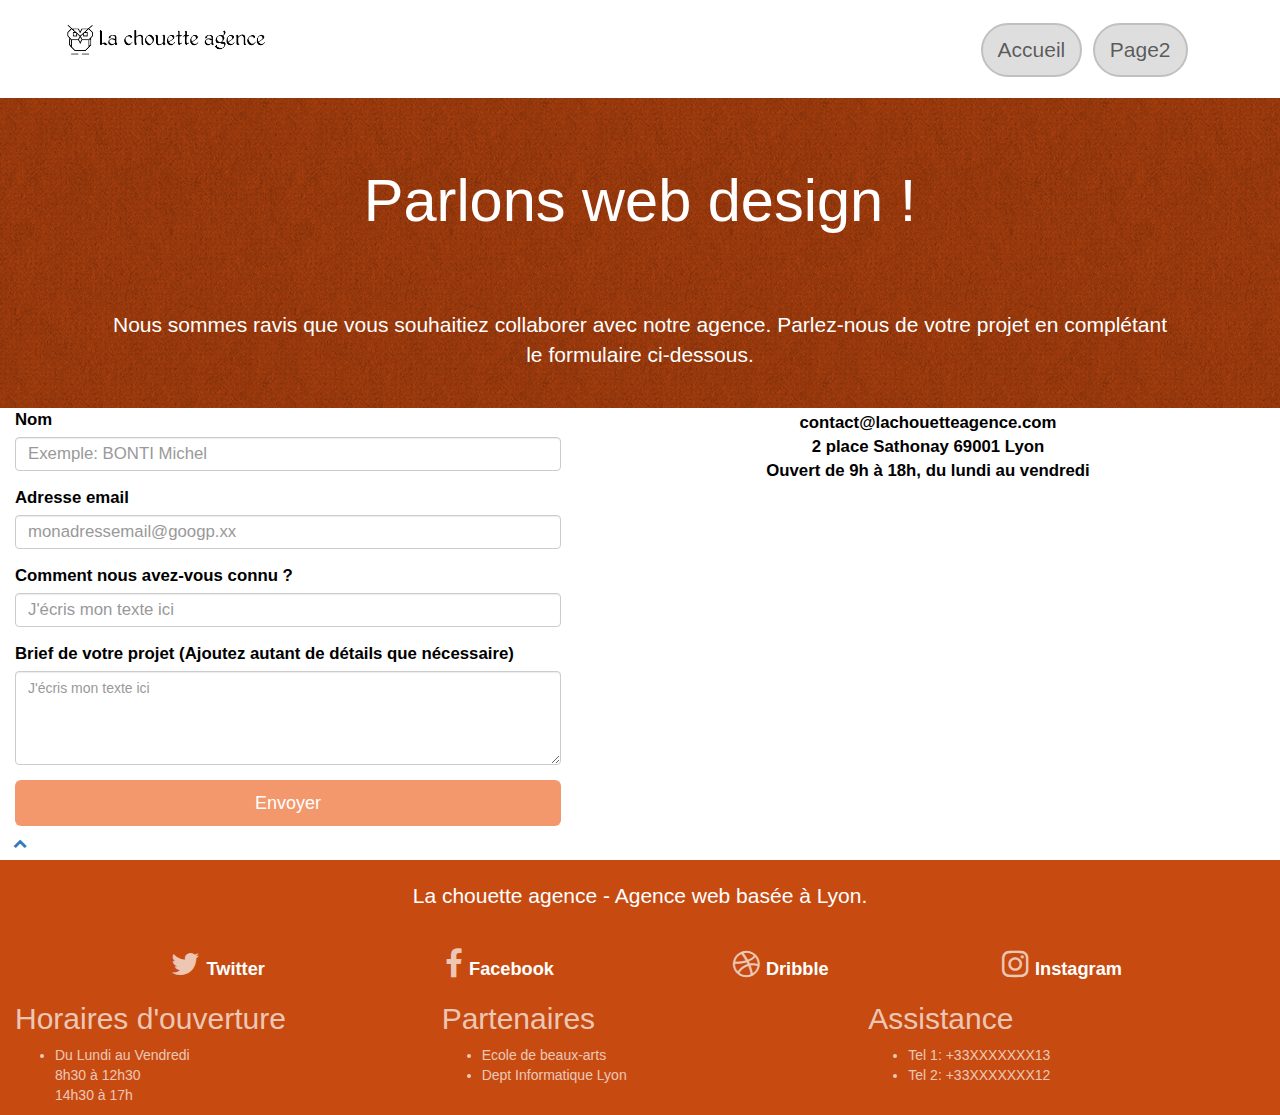
==== commit 78a88c50: "Mis en page avant 1er vrai test d'opimisat" ====
--- a/final/page2.html
+++ b/final/page2.html
@@ -31,11 +31,11 @@
 			<nav class="navbar row">
 				<div class="navbar-header">
 					<img src="img/la-chouette-agence.png" alt="Lyon web design logo agence web meilleure agence"/>
-					<!--
+					
 						<button id="nav-toggle" type="button" class="ui-navbar-toggle navbar-toggle" data-toggle="collapse" data-target=".navbar-1">
 						<span class="sr-only">Toggle navigation</span>
 					</button>
-					-->
+				
 				</div>
 				<div class="collapse navbar-collapse navbar-1 special-dropdown-nav">
 					<ul class="site-navigation nav navbar-nav">
@@ -57,7 +57,7 @@
 			<div class="row">
 				<div class="col-sm-12">
 					<h1 class="text-center hero-bloc-text tc-white">
-						Parlons web design !
+						<span>Parlons web design !</span>
 					</h1>
 					<p class="text-center mg-lg tc-white tight-width-whitespace">
 						Nous sommes ravis que vous souhaitiez collaborer avec notre agence.
--- a/final/style.css
+++ b/final/style.css
@@ -11,10 +11,6 @@
     margin-bottom: 0;
     width: 100%;    
 }
-p{
-    font-size: 1.1em;
-
-}
 button {
     transition: all .3s ease-in-out;
     outline: transparent!important;
@@ -23,7 +19,6 @@
     text-decoration: none;
     cursor: pointer;
 }
-
 #page-loading-blocs-notifaction {
     position: fixed;
     top: 0;
@@ -42,7 +37,7 @@
     width: 100%;
     clear: both;
     background: 50% 50% no-repeat;
-    padding: 0 5px;
+    padding: 0px 0px;
     margin: 0 auto;
     -webkit-background-size: cover;
     -moz-background-size: cover;
@@ -50,53 +45,85 @@
     background-size: cover;
     position: relative;
 }
-
 .bloc .container {
     padding: 0;
 }
-
 .bloc-lg {
-    padding: 5px 5px;   
+    padding: 0px 0px;   
 }
 .bloc-lg .col-sm-12{
     display: block;
     text-align: center;
+}
+.black-background{
+    margin: 0;
+    background-image: url("img/image-de-presentation.png");
+    width: 100%;
+}
+/*   <<<<<<<RESTE A TRAITER LE BACKGR >>>>>>> */
+.bloc-lg .col-sm-12 .mg-md, .bloc-lg .col-sm-12 .white{
+    margin-top: 1em;
+    width: 85%;
+    display: block;
+    text-align: center;
+    z-index: 3;
+    background-color:  rgba(228, 111, 2, 0.904);
+
+    margin: auto;   
 }
 .col-sm-6-droite p{
     text-align: center;
     font-size: 1.3em;
     margin-top: 6em;
-    margin-left: 1em;
-    
-}
-
+    margin-left: 1em;   
+}
 .col-sm-12-bcg p {
     display: inline-block;
-    background-color: white;
+    background-color: rgba(220, 220, 220, 1);
     color: rgb(0, 0, 0);
     margin-top: 2em;
     margin-bottom: 1em;
-    padding: 1em 1em;
+    padding: 0.5em 0.5em;
     font-size: 1.2em;
     font-weight: bold;
     border-radius: 2em;
 }
 .col-sm-12-bcg p:hover{
-    background-color: rgba(170, 135, 135, 0.08);
-}
-
+    background-color: rgba(20, 20, 20, .51);
+    color: rgba(255, 255, 255, 1);
+}
+.row .mg-md span{
+    color: white;
+    font-weight: bold;
+}
 .bloc-md {
-    padding: 5px;
-    width: 100%;
+    padding: 10px;
+    width: 95%;
 }
 .bloc-md h2{
+    width: 70%;
+    margin: auto;
     text-align: center;
-    padding: 0.51em 1em;
+    padding: 1em 2em 2em 2em;
+    font-size: 1.7em;
+    color: rgba(0, 0, 0, 1);
+}
+.bloc-md p{
+    color: black;
+    font-size: 1.2em;
+}
+.bloc-md h3{
+    color: black;
+    font-size: 2em;
+}
+.citation{
+    font-size: 1.3em;
+    color: black;
+    margin: auto;
 }
 .bloc-sm {
     padding: 20px 50px;
 }
-
 .bg-center,
 .bg-l-edge,
 .bg-r-edge,
@@ -112,15 +139,12 @@
     -o-background-size: auto!important;
     background-size: auto!important;
 }
-
 .bg-repeat {
     background: repeat;
 }
-
 .bg-t-edge {
     background: top no-repeat;
 }
-
 .bloc-bg-texture::before {
     content: "";
     background-size: 2px 2px;
@@ -130,24 +154,19 @@
     left: 0;
     right: 0;
 }
-
 .texture-paper::before {
     background: url("img/texture-paper.png");
     background-size: 280px 280px;
 }
-
 .b-parallax {
     background-attachment: fixed;
 }
-
 .d-bloc {
     color: rgba(255, 255, 255, .7);
 }
-
 .d-bloc button:hover {
     color: rgba(255, 255, 255, .9);
 }
-
 .d-bloc .icon-round,
 .d-bloc .icon-square,
 .d-bloc .icon-rounded,
@@ -155,11 +174,9 @@
 .d-bloc .icon-semi-rounded-b {
     border-color: rgba(255, 255, 255, .9);
 }
-
 .d-bloc .divider-h span {
     border-color: rgba(255, 255, 255, .2);
 }
-
 .d-bloc .a-btn,
 .d-bloc .navbar a,
 .d-bloc .navbar-brand,
@@ -176,7 +193,6 @@
 .d-bloc p a {
     color: rgba(255, 255, 255, .7);
 }
-
 .d-bloc .a-btn:hover,
 .d-bloc .navbar a:hover,
 .d-bloc .navbar-brand:hover,
@@ -193,57 +209,45 @@
 .d-bloc p a:hover {
     color: rgba(255, 255, 255, 1);
 }
-
 .d-bloc .navbar-toggle .icon-bar {
     background: rgba(25, 25, 255, 1);
 }
-
 .d-bloc .btn-wire,
 .d-bloc .btn-wire:hover {
     color: rgba(255, 255, 255, 1);
     border-color: rgba(255, 255, 255, 1);
 }
-
 .d-bloc .panel {
     color: rgba(0, 0, 0, .5);
 }
-
 .d-bloc .panel button:hover {
     color: rgba(0, 0, 0, .7);
 }
-
 .d-bloc .panel {
     border-color: rgba(0, 0, 0, .7);
 }
-
 .d-bloc .panel .divider-h span {
     border-color: rgba(0, 0, 0, .1);
 }
-
 .d-bloc .panel .a-btn {
     color: rgba(0, 0, 0, .6);
 }
-
 .d-bloc .panel .a-btn:hover {
     color: rgba(0, 0, 0, 1);
 }
-
 .d-bloc .panel .btn-wire,
 .d-bloc .panel .btn-wire:hover {
     color: rgba(0, 0, 0, .7);
     border-color: rgba(0, 0, 0, .3);
 }
-
 .d-bloc .panel,
 .l-bloc {
     color: rgba(0, 0, 0, .5);
 }
-
 .d-bloc .panel button:hover,
 .l-bloc button:hover {
     color: rgba(0, 0, 0, .7);
 }
-
 .l-bloc .icon-round,
 .l-bloc .icon-square,
 .l-bloc .icon-rounded,
@@ -251,7 +255,6 @@
 .l-bloc .icon-semi-rounded-b {
     border-color: rgba(0, 0, 0, .7);
 }
-
 .d-bloc .panel .divider-h span,
 .l-bloc .divider-h span {
     border-color: rgba(0, 0, 0, .1);
@@ -273,7 +276,6 @@
 .l-bloc p a {
     color: rgba(0, 0, 0, .6);
 }
-
 .d-bloc .panel .a-btn:hover,
 .l-bloc .a-btn:hover,
 .l-bloc .navbar a:hover,
@@ -291,11 +293,9 @@
 .l-bloc p a:hover {
     color: rgba(0, 0, 0, 1);
 }
-
 .l-bloc .navbar-toggle .icon-bar {
     color: rgba(0, 0, 0, .6);
 }
-
 .d-bloc .panel .btn-wire,
 .d-bloc .panel .btn-wire:hover,
 .l-bloc .btn-wire,
@@ -303,28 +303,30 @@
     color: rgba(0, 0, 0, .7);
     border-color: rgba(0, 0, 0, .3);
 }
-
 .voffset {
     margin-top: 1em;
     margin-bottom: 2em;
 }
-
 .voffset-lg {
     margin-top: 30px;
     width: 100%;
-   
-}
-.voffset p{
-    width: 95%;
-    font-size: 1.1em;
-    text-align: center;
-    margin: auto;
-}
-.voffset p span{
-    font-family: Georgia, Times, 'Times New Roman', serif;
-}
-
-
+    padding-bottom: 1em;
+    margin: auto;     
+}
+.voffset-lg .citation{
+    width: 80%;
+    margin-top: 1em;
+    font-size: 1.3em;
+    color: #000;
+    font-family: Verdana, Tahoma, sans-serif;
+}
+.voffset-lg .citation span{    
+    font-size: 1em;
+}
+.voffset-lg .col-sm-4 .text-center span{
+    font-size: 8em;
+    border: 0em solid transparent;
+}
 .row-no-gutters {
     width: 90%;
     flex-direction: row;
@@ -344,13 +346,11 @@
     margin-right: 0.2em;
     font-size: 1.7em;
 }
-
 .row.row-no-gutters > [class^="col-"],
 .row.row-no-gutters > [class*=" col-"] {
     padding-right: 0;
     padding-left: 0;
 }
-
 #bloc-1-hero h1, .col-sm-12 h1 {
     display: block;
     margin: auto;
@@ -361,35 +361,54 @@
 .col-sm-12 h1{
     margin-top: 1em;
 }
-
 .col-sm-12 p{
     font-size: 1.5em;
     text-align: center;
     margin-bottom: 0.8em;
-    margin-top: 1em
+    margin-top: 1em;
 }
 .col-sm-6 h3{
     margin: 0.4em;
+    font-size: 1.2em;
+}
+.bgc-white .bloc-lg{
+    width: 100%;
+    margin: auto;
 }
 .col-sm-6 {
     margin-top: 0;
     width: 45%;
+    height: auto;
     margin-right: 5%;
-    border: 1px solid transparent;
+}
+.col-sm-6 .form_1 label{
+    font-size: 1.2em;
+    color: #000!important;
+}
+.col-sm-6 .form_1 input{
+    font-size: 1.2em;
+    color: rgba(0, 0, 0, .5);
 }
 .col-sm-6 img{
-    height: 150px;
-    width: 100%;
+    height: 220px;
+    width: 90%;
     object-fit: cover;
     margin: auto;
 }
-
+.col-sm-6 h3{
+    font-size: 1.5em;
+    font-weight: bold;
+    padding: 0px 5px;
+    color: black;
+}
 .col-sm-6 p{
-    font-size: 1em;
-    padding: 0px 5px;
-}
-
-
+    width: 80%;
+    font-size: 1.2em;
+    font-weight: bold;
+    padding: 3px 10px;
+    margin: auto;
+    color: black;
+}
 .navbar {
     margin-bottom: 0;
     z-index: 1;
@@ -399,35 +418,32 @@
     margin: auto;
 }
 nav{
-    width: 100%;
+    width: 95%;
     margin: 0;
-    padding: 1em 0em;
-}
-
+    padding: 0em 0em;
+}
 .navbar-header img {
     max-height: 200px;
-    margin: 0 5px 0 0;
+    margin: 0 5px 0 15px;
     width: 200px;
+    object-fit: cover;
     display: inline-block;
 }
 .navbar-header .collapse{
     display: inline-block;
     padding: 0;
 }
-
 .navbar-nav{
     display: flex;
     flex-direction: row;
-    margin-right: 2em;  
-}   
-
+    margin-right: 2em; 
+}
 .navbar .nav {
     padding-top: 2px;
     margin-right: 16px;
     float: right;
     z-index: 1;
 }
-
 .nav > li {
     float: left;
     font-size: 1.5em;
@@ -439,33 +455,28 @@
 .navbar-nav .open .dropdown-menu > li > a {
     text-align: inherit;
 }
-
 .nav > li a:hover,
 .nav > li a:focus {
     background: transparent;
     opacity: 0.7;
 }
-
 .navbar-toggle:hover {
     background: gray!important;
 }
-
 .navbar-toggle {
     background-color: rgba(0, 0, 0, .5);
-    width: 26px;
-}
-
+    margin-left: -1em;
+    width: 40px;
+}
 .nav-invert .navbar .nav {
     float: left;
 }
-
 .nav-invert .navbar-header,
 .nav-invert .navbar-brand {
     float: right;
     position: relative;
     z-index: 2;
 }
-
 /* Jeu de quelques couleurs pour contraste */
 h1,
     h2,
@@ -479,13 +490,14 @@
     .btn,
     a {
         font-family: "helvetica";
-        font-weight: 400;
-        color: #030000!important;
-    }
+    }
+h1 span{
+    font-size: 1.7em;
+    color: white;
+}
 .bgc-white {
     background-color: #FFFFFF;
 }
-
 .bgc-dark-slate-blue {
     background-color: #364577!important;
     color: black;
@@ -503,48 +515,48 @@
     display: inline-block;
     width: 100%;
 }
+.bgc-atomic-tangerine {
+    background-color: #c74b11;        
+}
+.container .bloc-lg{
+    margin-top: 2em;
 
-.bgc-atomic-tangerine {
-    background-color: #c74b11;
-    margin-top: 5% 5% 5% 5%;
-    
-}
-
-.tc-white {
-    color: #F3976C!important;
-}
-
+}
+.col-sm-12 .tc-white {
+   /* color: #F3976C!important;*/
+   margin-top: 1em;
+   padding: 1em 2em;
+    color: rgb(255, 255, 255);
+}
+.col-sm-12 .white{
+    margin-top: 0;
+    padding: 1em 2em;
+    color: rgb(255, 255, 255);    
+}
 .btn-atomic-tangerine {
     background: #F3976C;
     color: #FFFFFF!important;
 }
-
 .btn-atomic-tangerine:hover {
     background: #c27956!important;
     color: #FFFFFF!important;
 }
-
 .ltc-white {
     color: #FFFFFF!important;
 }
-
 .ltc-white:hover {
     color: #cccccc!important;
 }
-
 .ltc-atomic-tangerine {
     color: #F3976C!important;
 }
-
 .ltc-atomic-tangerine:hover {
     color: #c27956!important;
 }
-
 .icon-dark-slate-blue {
     color: #364577!important;
     border-color: #364577!important;
 }
-
 /* Ici les images backg de quatre blocs */
 .bg-dots-bg {
     background-image: url("img/dots-bg.png");        
@@ -558,7 +570,9 @@
 .bg-presentation {
     background-image: url("img/image-de-presentation.bmp");
 }
-
+.col-sm-3 a{
+    color: white;
+}
 
 @media (min-width: 768px) and (max-width: 1024px){ 
     body {
@@ -578,17 +592,21 @@
                 justify-content: center;
         -webkit-box-sizing: border-box;
                 box-sizing: border-box;
-        max-width: 1024px;
-      
-    }
-    h1, h2, h3, p, li{
-        color: black;
-    }    
-
+        max-width: 1024px;      
+    }
+    /* titre h2 du footer */
+    .row .col-sm-4 h2{
+        font-size: 1.2em;
+        font-weight: bold;
+    } 
+    .row .col-sm-4 li{
+        font-size: 1.1em;
+        font-weight: bold;
+    }
     .bloc {
         padding-left: 10px;
         padding-right: 10px;
-        width: 95%;
+        width: 100%;
         margin: auto;
         margin-bottom: 0.5em;    
     }
@@ -598,8 +616,7 @@
     .bloc-tile-4.full-width-bloc .container {
         padding-left: 0;
         padding-right: 0;
-    }
-        
+    }        
     .site-navigation {
         position: absolute;
         top: 50%;
@@ -611,7 +628,6 @@
     .nav > li .dropdown-menu a:hover {
         color: #484848;
     }
-
     .nav-invert .site-navigation {
         left: 0;
         right: 0;
@@ -627,37 +643,30 @@
     .nav-center .nav > li {
         float: none;
         display: inline-block;
-    }
-        
+    }        
     .nav-center .site-navigation {
         position: relative;
         width: 100%;
         right: 0;
         margin-right: 0px;
-        margin-top: 20px;
-    
-    }
-    
+        margin-top: 20px;    
+    }    
     .nav-center.mini-nav .navbar-toggle {
         float: none;
         margin: 10px auto 0;
     }
-
     .nav > li > .dropdown a {
         background: none!important;
         display: block;
         padding: 14px 15px;
     }
-
     nav .caret {
         margin: 0 5px;
     }
-
     .dropdown-menu .dropdown-menu {
         top: -8px;
         left: 100%;
     }
-
     .dropdown-menu .dropmenu-flow-right {
         top: 100%;
         left: 0;
@@ -665,7 +674,6 @@
         border-top-left-radius: 0;
         border-top-right-radius: 0;
     }
-
     .dropdown-menu .dropdown span {
         border: 4px solid black;
         border-top-color: transparent;
@@ -674,7 +682,6 @@
         margin: 6px -5px 0 0!important;
         float: right;
     }
-
     .mg-md {
         margin-top: 10px;
         margin-bottom: 20px;
@@ -683,78 +690,61 @@
         text-align: center;
         margin-top: 1em;
     }
-
     .mg-lg {
         margin-top: 10px;
         margin-bottom: 40px;
     }
-
     .btn {
         margin: 0 5px 5px 0;
     }
-
     .btn.pull-right {
         margin: 0 0 5px 5px;
     }
-
     .btn-d,
     .btn-d:hover,
     .btn-d:focus {
         color: #FFF;
         background: rgba(0, 0, 0, .3);
     }
-
     button {
         outline: none!important;
     }
-
     .btn-rd {
         border-radius: 40px;
     }
-
     .btn-clean {
         border: 1px solid rgba(0, 0, 0, .08);
         border-bottom-color: rgba(0, 0, 0, .1);
         text-shadow: 0 1px 0 rgba(0, 0, 1, .1);
         box-shadow: 0 1px 3px rgba(0, 0, 1, .25), inset 0 1px 0 0 rgba(255, 255, 255, .15);
     }
-
     .icon-md {
         font-size: 30px!important;
     }
-
     .icon-lg {
         font-size: 60px!important;
     }
-
     .sm-shadow {
         text-shadow: 0 1px 2px rgba(0, 0, 0, .3);
     }
-    
-
     .panel-sq,
     .panel-sq .panel-heading,
     .panel-sq .panel-footer {
         border-radius: 0;
     }
-
     .panel-rd {
         border-radius: 30px;
     }
-
     .panel-rd .panel-heading {
         border-radius: 29px 29px 0 0;
     }
-
     .panel-rd .panel-footer {
         border-radius: 0 0 29px 29px;
     }
-
     .form-control {
         border-color: rgba(0, 0, 0, .1);
         box-shadow: none;
     }
-
     .scrollToTop {
         width: 40px;
         height: 40px;
@@ -765,23 +755,18 @@
         z-index: 500;
         transition: all .3s ease-in-out;
     }
-
     .scrollToTop span {
         margin-top: 6px;
     }
-
     .showScrollTop {
         font-size: 14px;
         opacity: 1;
     }
-
     a[data-lightbox] {
         position: relative;
         display: block;
         text-align: center;
     }
-    
-
     a[data-lightbox]:hover::before {
         content: "+";
         font-family: "HelveticaNeue-Light", "Helvetica Neue Light", "Helvetica Neue", Helvetica, Arial;
@@ -799,29 +784,24 @@
         transform: translateY(-50%);
         -webkit-transform: translateY(-50%);
     }
-
     a[data-lightbox]:hover img {
         opacity: 0.6;
         -webkit-animation-fill-mode: none;
         animation-fill-mode: none;
     }
-
     #lightbox-modal {
         display: flex;
         align-items: center;
     }
-
     #lightbox-modal .modal-dialog {
         width: 90%;
         max-width: 900px;
         margin: 0 auto 0;
     }
-
     #lightbox-modal .modal-dialog img {
         max-height: 90vh;
         margin: 0 auto;
     }
-
     .lightbox-caption {
         padding: 20px;
         color: #FFF;
@@ -831,7 +811,6 @@
         right: 15px;
         bottom: 5px;
     }
-
     .close-lightbox {
         color: #FFF;
         font-size: 30px;
@@ -845,14 +824,12 @@
         padding: 0 9px 5px;
         opacity: 0.3;
     }
-
     .close-lightbox:hover,
     .next-lightbox:hover,
     .prev-lightbox:hover {
         opacity: 1.0;
         color: #FFF;
     }
-
     .next-lightbox,
     .prev-lightbox {
         font-size: 20px;
@@ -864,27 +841,22 @@
         z-index: 1;
         opacity: 0.4;
     }
-
     .next-lightbox {
         padding: 6px 8px 1px 13px;
         right: 25px;
     }
-
     .prev-lightbox {
         padding: 6px 13px 1px 10px;
         left: 25px;
     }
-
     .snapshot-lb .modal-body {
         padding-bottom: 45px;
     }
-
     .snapshot-lb .lightbox-caption {
         padding: 0;
         color: rgba(0, 0, 0, .5);
         background: none;
     }
-
     h1,
     h2,
     h3,
@@ -899,15 +871,12 @@
         font-weight: 400;
         color: #030000!important;
     }
-
     .hero-bloc-text {
         font-size: 38px;
     }
-
     .hero-bloc-text-sub {
         font-size: 36px;
     }
-
     .statement-bloc-text {
         line-height: 26px;
         font-style: italic;
@@ -917,24 +886,21 @@
         max-width: 520px;
         margin: auto auto auto auto;
     }
-
     p {
         font-size: 11px;
-    }
-
+        text-align: justify;
+    }
     .tight-width-whitespace {
         max-width: 600px;
         margin: auto auto auto auto;
     }
-
     .h1 {
-        font-size: 1.8em;
+        font-size: 1.6em;
         margin-top: 1em;
         margin-bottom: 1em;
         font-family: "Open Sans";
         font-weight: bold;
     }
-
     .cta-hero {
         margin-top: 22px;
         color: #FFFFFF!important;
@@ -943,61 +909,69 @@
         font-size: 16px;
         font-weight: 700;
     }
+    .col-sm-12{
+        margin: 1em 1em 1em 1em;
+        width: 100%;
+        display: flex;
+        margin: auto;
+        flex-direction: column;
+    }
+    /* PIED DE PAGE*/
+    .bloc .container .col-sm-12 .row {
+        width: 100%;
+        margin: auto;
+    }
+    .bloc .container .col-sm-12 .row .col-sm-3{    
+        margin: 0;
+    }
+    .bloc .container .col-sm-12 .row .col-sm-4 ul{
+        list-style-type: none;
+    }
+    .bloc .container .col-sm-12 .row .col-sm-4 h2{
+        text-align: center;
+        font-size: 1.2em;      
+    }
+    /* Fin pied de page */
 
-    .social {
-        max-width: 400px;
-        margin: auto auto auto auto;
-    }
-
+    .bloc-sm .col-sm-12{
+        margin: auto;
+    }
     h2 {
         font-size: 22px;
         line-height: 1.4em;
     }
-
     h3 {
         font-size: 15px;
         text-transform: uppercase;
         font-weight: 700;
         color: #0c0909!important;
     }
-
     .med-width-whitespace {
         max-width: 800px;
         margin: auto auto auto auto;
         box-shadow: 0px 0px 0px #000000;
     }
-
-    h1 {
-        color: #0c0202!important;
-    }
-
     h3 {
         color: #080101!important;
         font-size: 1em;
     }
-
     .icons {
         margin-bottom: 14px;
         margin-top: 24px;
     }
-
     .white {
         color: #FFFFFF!important;
     }
-
     .portfolio-thumb {
         margin-bottom: 24px;
     }
-
     .portfolio-row {
         margin-bottom: 44px;
         margin-top: 50px;
     }
-
     .avatar {
         box-shadow: 0px 4px 9px rgba(0, 0, 0, 0.3);
-    }
-    
+    }    
     .black-background {
         background-color: rgba(0, 0, 0, .41);
         padding: 40px 40px 40px 40px;
@@ -1006,8 +980,6 @@
         display: block;
         justify-self: center;
     }
-
-
     .bold-link {
         font-weight: 900;
         text-decoration: underline!important;
@@ -1015,11 +987,9 @@
     .bgc-white {
         background-color: #FFFFFF;
     }
-
     .bgc-dark-slate-blue {
         background-color: #364577;
     }
-
     .bgc-atomic-tangerine {
         background-color: #c74b11;
         color: white;
@@ -1031,12 +1001,10 @@
     .row-no-gutters {
         width: 100%;
         padding: 0;
-
         flex-direction: row;
         justify-content: space-between;
         align-items: center;
         display: inline-block;
-
         margin: auto;
     }
     .row-no-gutters .col-sm-3{
@@ -1050,48 +1018,33 @@
         margin-right: 0.1em;
         font-size: 1.1em;
     }
-
-
-
-
-
-
     .tc-white {
         color: #F3976C!important;
     }
-    
-
     .btn-atomic-tangerine {
         background: #F3976C;
         color: #FFFFFF!important;
     }
-
     .btn-atomic-tangerine:hover {
         background: #c27956!important;
         color: #FFFFFF!important;
     }
-
     .ltc-white {
         color: #FFFFFF!important;
     }
-
     .ltc-white:hover {
         color: #cccccc!important;
     }
-
     .ltc-atomic-tangerine {
         color: #F3976C!important;
     }
-
     .ltc-atomic-tangerine:hover {
         color: #c27956!important;
     }
-
     .icon-dark-slate-blue {
         color: #364577!important;
         border-color: #364577!important;
     }
-
     .bg-dots-bg {
         background-image: url("img/dots-bg.png");        
     }
@@ -1104,19 +1057,13 @@
     .bg-presentation {
         background-image: url("img/image-de-presentation.bmp");
     }
+    .col-sm-6 .form_1 input{
+        font-size: 1.2em;
+        color: rgba(0, 0, 0, .5);
+    }
 }
 
-
-
-
-
-
-
-
-
-
-  /* En dessous de tablette */
-  /*
+  /* En dessous de tablette */  
 @media screen and (max-width: 767px) {
     body {
       margin: 0px;
@@ -1134,7 +1081,6 @@
               box-sizing: border-box;
       background-color: #fff;
     }
-
     h1,
     h2,
     h3,
@@ -1145,6 +1091,15 @@
     #disqus_thread {
         padding-left: 10px!important;
         padding-right: 10px!important;
+        text-align: justify;
+    }
+    h1 span{
+        width: 100%;
+        display: block;
+        font-size: 1.3em;
+    }
+    .row .col-sm-4 h2{
+        font-size: 1.3em;
     }
     .b-parallax {
         background-attachment: scroll;
@@ -1217,6 +1172,7 @@
     .bloc {
         padding-left: 0;
         padding-right: 0;
+        width: 100%;
     }
     .bloc-xxl,
     .bloc-xl,
@@ -1253,6 +1209,19 @@
     }
     form {
         padding: 5px;
+        width: 95%;
+        margin: auto;
+    }
+    .form_1 label{
+        font-size: 1.2em;
+        color: #000!important;
+    }
+    .col-sm-6 .form_1 input{
+        font-size: 1.2em;
+        color: rgba(0, 0, 0, .5);
+    }
+    .bloc .bloc-lg .row .col-sm-6 {
+        width: 100%;
     }
     .close-lightbox {
         display: inline-block;
@@ -1267,9 +1236,22 @@
         width: 180px;
         height: 320px;
     }
+    /*En forme de bouton avant le pied de page*/
+    .col-sm-12-bcg p {
+        display: inline-block;
+        background-color: rgba(220, 220, 220, 1);
+        color: rgb(0, 0, 0);
+        margin-top: 2em;
+        font-size: 1em;
+        font-weight: bold;
+        border-radius: 2em;
+    }
+    /*pour centrer le container pied de page*/
+    .bloc .container .col-sm-12 .row{
+        margin: auto;
+    }
+}
 
-}
-*/
 /* orientation paysage et portrait sur petits écrans */
 @media (orientation: landscape) {
     body {
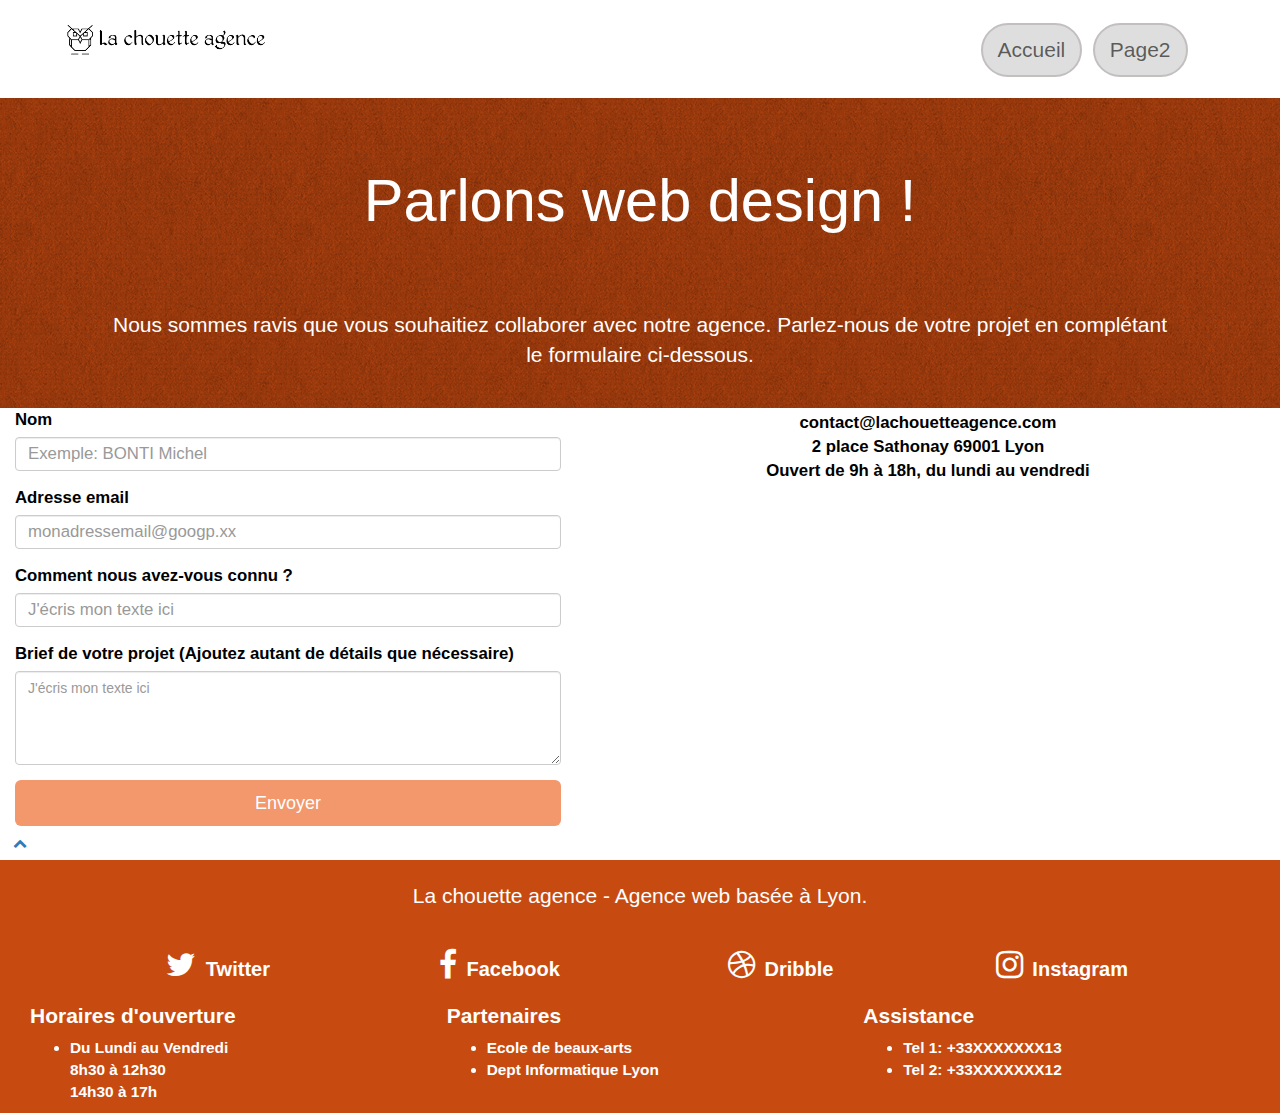
==== commit 93f8b51c: "modif lien réseau sociaux footer" ====
--- a/final/page2.html
+++ b/final/page2.html
@@ -127,16 +127,16 @@
 				</p>
 				<div class="row row-no-gutters social">
 					<div class="col-sm-3">					
-						<a href="index1.html"><span class="fa fa-twitter icon-md"></span>Twitter</a>
+						<a href="index1@gmf.com"><span class="fa fa-twitter icon-md"></span>Twitter</a>
 					</div>
 					<div class="col-sm-3">					
-						<a href="index2.html"><span class="fa fa-facebook icon-md"></span>Facebook</a>
+						<a href="index2@gmf.com"><span class="fa fa-facebook icon-md"></span>Facebook</a>
 					</div>
 					<div class="col-sm-3">					
-						<a href="index3.html"><span class="fa fa-dribbble icon-md"></span>Dribble</a>
+						<a href="index3@gmf.com"><span class="fa fa-dribbble icon-md"></span>Dribble</a>
 					</div>
 					<div class="col-sm-3">						
-						<a href="index4.html"><span class="fa fa-instagram icon-md"></span>Instagram</a>
+						<a href="index4@gmf.com"><span class="fa fa-instagram icon-md"></span>Instagram</a>
 					</div>
 					<!--  Div class keyword supprimé
 					<div class="keywords" style="color:#F3976C;">Agence web à paris, stratégie web, web design, illustrations, design de site web, site web, web, internet, site internet, site</div>
--- a/final/style.css
+++ b/final/style.css
@@ -48,6 +48,37 @@
 .bloc .container {
     padding: 0;
 }
+/*pour centrer le container pied de page*/
+.bloc .container .col-sm-12 .row{
+    margin: auto;
+}
+.bloc .container .col-sm-12 .row .col-sm-3 a{    
+    margin: 0;
+    font-size: 1.1em;
+    font-weight: bold;
+    color: #ffff!important;
+}
+.bloc .container .col-sm-12 .row .col-sm-3 a .fa{    
+    
+    color: #FFFFFF!important;
+    font-size: 1.6em;
+    margin-right: 0.3em;
+}
+.bloc .container .col-sm-12 .row .col-sm-4 h2{
+    text-align: left;
+    font-size: 1.5em;  
+    color: white;
+    font-weight: bold;    
+}
+.bloc .container .col-sm-12 .row .col-sm-4 ul li{
+    text-align: left;
+    font-size: 1.1em;  
+    color: white;
+    font-weight: bold;    
+}
+
+
+
 .bloc-lg {
     padding: 0px 0px;   
 }
@@ -409,6 +440,7 @@
     margin: auto;
     color: black;
 }
+
 .navbar {
     margin-bottom: 0;
     z-index: 1;
@@ -573,6 +605,9 @@
 .col-sm-3 a{
     color: white;
 }
+.keywords{
+    display: none;
+}
 
 @media (min-width: 768px) and (max-width: 1024px){ 
     body {
@@ -599,9 +634,24 @@
         font-size: 1.2em;
         font-weight: bold;
     } 
-    .row .col-sm-4 li{
-        font-size: 1.1em;
-        font-weight: bold;
+    .bloc .container .col-sm-12 .row .col-sm-4 ul{
+        text-align: left;
+        font-size: 1.3em;  
+        color: white;
+        font-weight: bold;   
+        list-style-type: none; 
+    }
+    .bloc .container .col-sm-12 .row .col-sm-4 h2{
+        text-align: left;
+        font-size: 1.5em;  
+        color: white;
+        font-weight: bold;    
+    }
+    .bloc .container .col-sm-12 .row .col-sm-4 ul li{
+        text-align: left;
+        font-size: 1.1em;  
+        color: white;
+        font-weight: bold;    
     }
     .bloc {
         padding-left: 10px;
@@ -924,13 +974,23 @@
     .bloc .container .col-sm-12 .row .col-sm-3{    
         margin: 0;
     }
+    .bloc .container .col-sm-12 .row .col-sm-3 a{    
+        margin: 0;
+        font-size: 1.1em;
+        font-weight: bold;
+        color: #FFF;
+    }
+    .bloc .container .col-sm-12 .row .col-sm-4 h2{
+        text-align: center;
+        font-size: 1.5em;  
+        font-weight: bold;    
+    }
+    .bloc .container .col-sm-12 .row .col-sm-4 h2{
+        font-weight: bold;    
+    }
     .bloc .container .col-sm-12 .row .col-sm-4 ul{
         list-style-type: none;
-    }
-    .bloc .container .col-sm-12 .row .col-sm-4 h2{
-        text-align: center;
-        font-size: 1.2em;      
-    }
+    }    
     /* Fin pied de page */
 
     .bloc-sm .col-sm-12{
@@ -993,10 +1053,6 @@
     .bgc-atomic-tangerine {
         background-color: #c74b11;
         color: white;
-    }
-    .col-sm-3 .fa{
-        font-size: 1em;
-        margin-right: 0.1em;
     }
     .row-no-gutters {
         width: 100%;
@@ -1250,6 +1306,24 @@
     .bloc .container .col-sm-12 .row{
         margin: auto;
     }
+    .bloc .container .col-sm-12 .row .col-sm-3 a{    
+        margin: 0;
+        font-size: 1.1em;
+        font-weight: bold;
+        color: white;
+    }
+    .bloc .container .col-sm-12 .row .col-sm-4 h2{
+        text-align: left;
+        font-size: 1.5em;  
+        color: white;
+        font-weight: bold;    
+    }
+    .bloc .container .col-sm-12 .row .col-sm-4 ul li{
+        text-align: left;
+        font-size: 1.1em;  
+        color: white;
+        font-weight: bold;    
+    }
 }
 
 /* orientation paysage et portrait sur petits écrans */
@@ -1260,6 +1334,11 @@
           -ms-flex-direction: row;
               flex-direction: row;
       background-color: #fff;
+      margin: 0;
+      padding: 0;
+    }
+    .page-container{
+        margin: auto;
     }
   }
   
@@ -1271,5 +1350,9 @@
           -ms-flex-direction: column;
               flex-direction: column;
       background-color: #fff;
+      margin: 0;
+    }
+    .page-container{
+        margin: auto;
     }
   }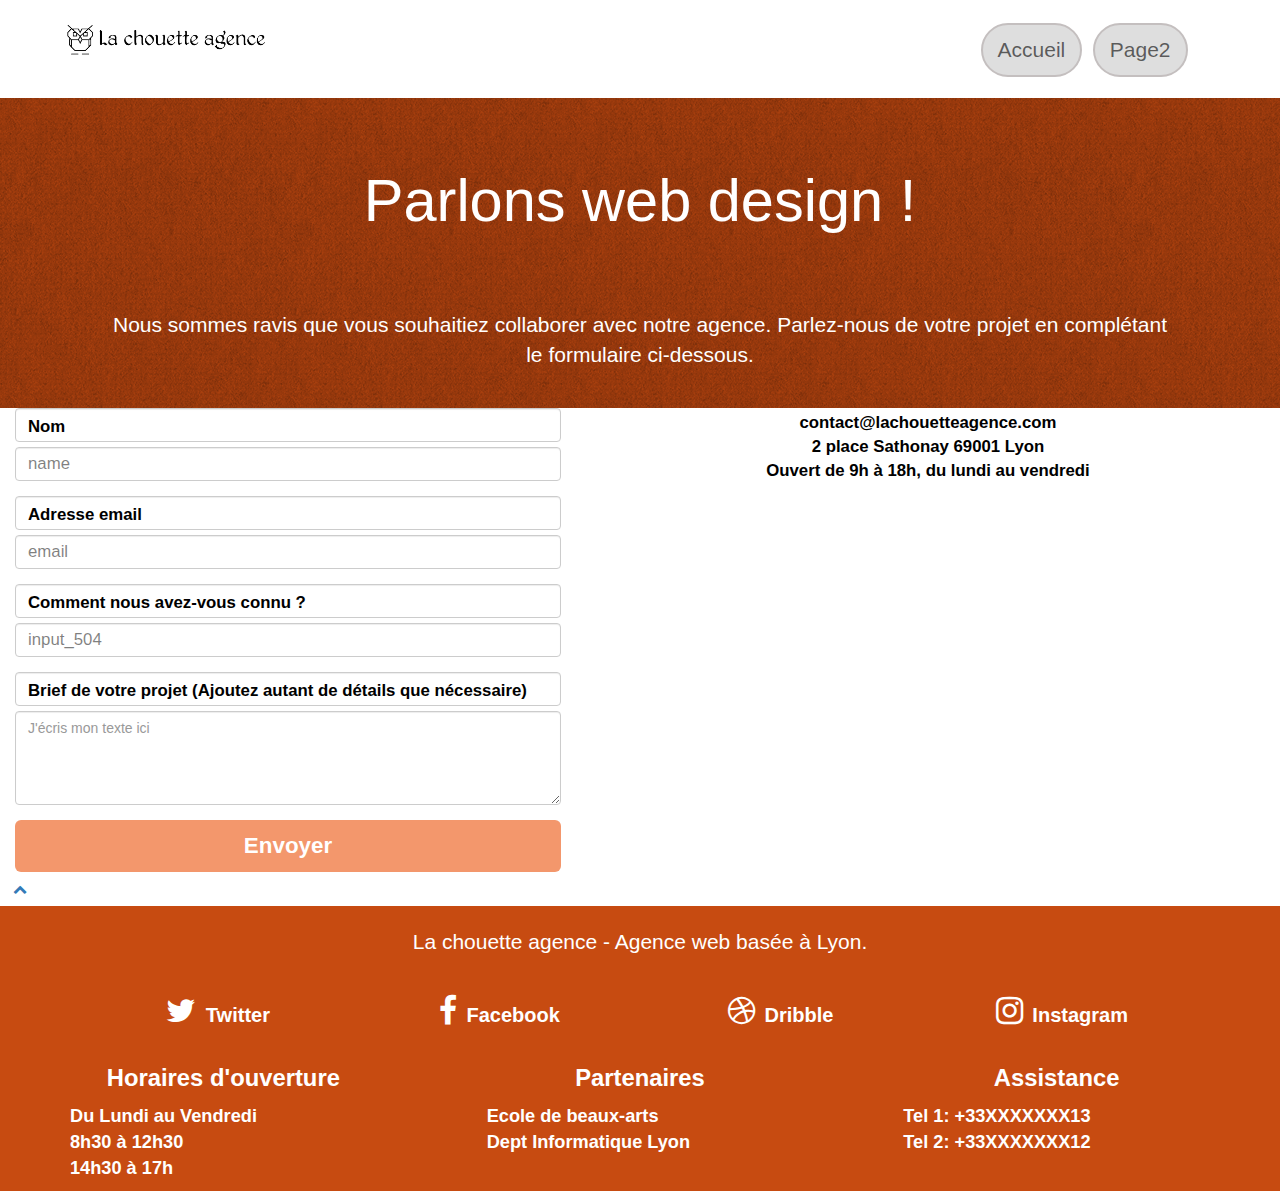
==== commit 88be0593: "Correct formulaire P2" ====
--- a/final/page2.html
+++ b/final/page2.html
@@ -76,25 +76,25 @@
 				<div class="col-sm-6">
 					<form id="form_1" class="form_1">
 						<div class="form-group">
-							<label>
+							<label for="name" class="form-control">
 								Nom
 							</label>
-							<input id="name" placeholder="Exemple: BONTI Michel" class="form-control" required />
+							<input id="name" value="name" placeholder="Exemple: BONTI Michel" class="form-control" required />
 						</div>
 						<div class="form-group">
-							<label>
+							<label for="email" class="form-control">
 								Adresse email
 							</label>
-							<input id="email" placeholder="monadressemail@googp.xx" class="form-control" type="email" required />
+							<input id="email" value="email" placeholder="monadressemail@googp.xx" class="form-control" type="email" required />
 						</div>
 						<div class="form-group">
-							<label>
+							<label for="input_504" class="form-control">
 								Comment nous avez-vous connu ?
 							</label>
-							<input class="form-control" placeholder="J'écris mon texte ici" type="email" required id="input_504" />
+							<input class="form-control" value="input_504" placeholder="J'écris mon texte ici" type="email" required id="input_504" />
 						</div>
 						<div class="form-group">
-							<label>
+							<label for="message" class="form-control">
 								Brief de votre projet (Ajoutez autant de détails que nécessaire)<br>
 							</label><textarea id="message" class="form-control" rows="4" cols="50" placeholder="J'écris mon texte ici" required></textarea>
 						</div> 
@@ -113,7 +113,6 @@
 	</div>
 	<!-- bloc-7 END -->
 
-
 	<!-- ScrollToTop Button -->
 	<a class="bloc-button btn btn-d scrollToTop" onclick="scrollToTarget('1')"><span class="fa fa-chevron-up"></span></a>
 	<!-- ScrollToTop Button END-->
@@ -127,16 +126,16 @@
 				</p>
 				<div class="row row-no-gutters social">
 					<div class="col-sm-3">					
-						<a href="index1@gmf.com"><span class="fa fa-twitter icon-md"></span>Twitter</a>
+						<a href="https://www.twitter.com"><span class="fa fa-twitter icon-md"></span>Twitter</a>
 					</div>
 					<div class="col-sm-3">					
-						<a href="index2@gmf.com"><span class="fa fa-facebook icon-md"></span>Facebook</a>
+						<a href="https://www.facebook.com"><span class="fa fa-facebook icon-md"></span>Facebook</a>
 					</div>
 					<div class="col-sm-3">					
-						<a href="index3@gmf.com"><span class="fa fa-dribbble icon-md"></span>Dribble</a>
+						<a href="https://www.dribble.com"><span class="fa fa-dribbble icon-md"></span>Dribble</a>
 					</div>
 					<div class="col-sm-3">						
-						<a href="index4@gmf.com"><span class="fa fa-instagram icon-md"></span>Instagram</a>
+						<a href="https://www.instagram.com"><span class="fa fa-instagram icon-md"></span>Instagram</a>
 					</div>
 					<!--  Div class keyword supprimé
 					<div class="keywords" style="color:#F3976C;">Agence web à paris, stratégie web, web design, illustrations, design de site web, site web, web, internet, site internet, site</div>
@@ -170,6 +169,7 @@
 		</div>
 	</footer>
 	<!-- Footer - bloc-8 END -->
+	
 </div>
 <!-- Principal conteneur END -->
 </body>
--- a/final/style.css
+++ b/final/style.css
@@ -58,27 +58,28 @@
     font-weight: bold;
     color: #ffff!important;
 }
-.bloc .container .col-sm-12 .row .col-sm-3 a .fa{    
-    
+.bloc .container .col-sm-12 .row .col-sm-3 a .fa{       
     color: #FFFFFF!important;
     font-size: 1.6em;
     margin-right: 0.3em;
 }
 .bloc .container .col-sm-12 .row .col-sm-4 h2{
-    text-align: left;
-    font-size: 1.5em;  
+    text-align: center;
+    font-size: 1.7em;  
     color: white;
     font-weight: bold;    
+    margin-top: 1.5em;
+    margin-bottom: .51em;
 }
 .bloc .container .col-sm-12 .row .col-sm-4 ul li{
     text-align: left;
-    font-size: 1.1em;  
+    font-size: 1.3em;  
     color: white;
-    font-weight: bold;    
-}
-
-
-
+    font-weight: bold;  
+}
+ul{
+    list-style-type: none;
+}
 .bloc-lg {
     padding: 0px 0px;   
 }
@@ -87,10 +88,22 @@
     text-align: center;
 }
 .black-background{
-    margin: 0;
-    background-image: url("img/image-de-presentation.png");
-    width: 100%;
-}
+    margin-bottom: 1em;
+    width: 70%;
+    padding: 0;
+    height: auto;
+    margin: auto;
+}
+.bloc .bloc-lg .black-background .col-sm-12 h2{
+    width: 85%;
+    margin-top: 2em;
+    font-size: 1.7em;
+}
+.bloc .bloc-lg .black-background .col-sm-12 p{
+    width: 85%;
+    margin-bottom: 2em;
+}
+
 /*   <<<<<<<RESTE A TRAITER LE BACKGR >>>>>>> */
 .bloc-lg .col-sm-12 .mg-md, .bloc-lg .col-sm-12 .white{
     margin-top: 1em;
@@ -118,6 +131,12 @@
     font-size: 1.2em;
     font-weight: bold;
     border-radius: 2em;
+}
+.bloc-lg .col-sm-12 img{    
+    object-fit: cover;
+    width: 10em;
+    height: 10em;
+    margin-top: 1em;
 }
 .col-sm-12-bcg p:hover{
     background-color: rgba(20, 20, 20, .51);
@@ -406,6 +425,7 @@
     width: 100%;
     margin: auto;
 }
+/* Page 2 formulaire */
 .col-sm-6 {
     margin-top: 0;
     width: 45%;
@@ -419,6 +439,11 @@
 .col-sm-6 .form_1 input{
     font-size: 1.2em;
     color: rgba(0, 0, 0, .5);
+}
+.col-sm-6 .form_1 button{
+    font-size: 1.6em;
+    color: white;
+    font-weight: bold;
 }
 .col-sm-6 img{
     height: 220px;
@@ -496,9 +521,10 @@
     background: gray!important;
 }
 .navbar-toggle {
-    background-color: rgba(0, 0, 0, .5);
+    background-color: rgba(0, 0, 0, .41);
     margin-left: -1em;
-    width: 40px;
+    width: 2.5em;
+    height: 2em;
 }
 .nav-invert .navbar .nav {
     float: left;
@@ -591,16 +617,20 @@
 }
 /* Ici les images backg de quatre blocs */
 .bg-dots-bg {
-    background-image: url("img/dots-bg.png");        
+    background-image: url("img/dots-bg.png");    
+    margin: auto;    
 }
 .bg-lines-h2-bg {
     background-image: url("img/lines-h2-bg.png");
+    margin: auto;
 }
 .bg-banniere {
-    background-image: url("img/la-chouette-agence-banniere.jpg");        
+    background-image: url("img/la-chouette-agence-banniere.jpg"); 
+    margin: auto;
 }
 .bg-presentation {
-    background-image: url("img/image-de-presentation.bmp");
+    background-image: url("img/image-de-presentation.png");
+    margin: auto;
 }
 .col-sm-3 a{
     color: white;
@@ -792,7 +822,7 @@
         border-radius: 0 0 29px 29px;
     }
     .form-control {
-        border-color: rgba(0, 0, 0, .1);
+        border-color: rgba(0, 0, 0, .2);
         box-shadow: none;
     }
     .scrollToTop {
@@ -991,6 +1021,12 @@
     .bloc .container .col-sm-12 .row .col-sm-4 ul{
         list-style-type: none;
     }    
+    /* formulaire page 2*/
+    .col-sm-6 .form_1 button{
+        font-size: 1.6em;
+        color: white;
+        font-weight: bold;
+    }
     /* Fin pied de page */
 
     .bloc-sm .col-sm-12{
@@ -1033,12 +1069,22 @@
         box-shadow: 0px 4px 9px rgba(0, 0, 0, 0.3);
     }    
     .black-background {
-        background-color: rgba(0, 0, 0, .41);
+       /* background-color: rgba(0, 0, 0, .41);*/
         padding: 40px 40px 40px 40px;
-        margin: 0;
+        margin: auto;
+        display: block;
+        height: auto;
+        justify-self: center;
+        margin-top: 2em;
+    }
+    .bloc .bloc-lg .black-background .col-sm-12 h2{
         width: 100%;
-        display: block;
-        justify-self: center;
+        margin-top: 2em;
+        font-size: 1.6em;
+    }
+    .bloc .bloc-lg .black-background .col-sm-12 p{
+        width: 100%;
+        margin-bottom: 1.5em;
     }
     .bold-link {
         font-weight: 900;
@@ -1102,7 +1148,8 @@
         border-color: #364577!important;
     }
     .bg-dots-bg {
-        background-image: url("img/dots-bg.png");        
+        background-image: url("img/dots-bg.png");    
+
     }
     .bg-lines-h2-bg {
         background-image: url("img/lines-h2-bg.png");
@@ -1111,7 +1158,7 @@
         background-image: url("img/la-chouette-agence-banniere.jpg");        
     }
     .bg-presentation {
-        background-image: url("img/image-de-presentation.bmp");
+        background-image: url("img/image-de-presentation.png");
     }
     .col-sm-6 .form_1 input{
         font-size: 1.2em;
@@ -1230,6 +1277,22 @@
         padding-right: 0;
         width: 100%;
     }
+    .bloc .bloc-lg .black-background{
+        margin: auto;
+        height: auto;
+        margin-top: 2em;
+        margin-bottom: 2em;
+    }
+    .bloc .bloc-lg .black-background .col-sm-12 h2, 
+    .bloc .bloc-lg .black-background p{
+        margin: auto;
+        padding: 0;
+    }
+    .bloc .bloc-lg .black-background .col-sm-12 h2{
+        padding-bottom: 0.5em;
+        font-size: 1.7em;
+    }
+
     .bloc-xxl,
     .bloc-xl,
     .bloc-lg {
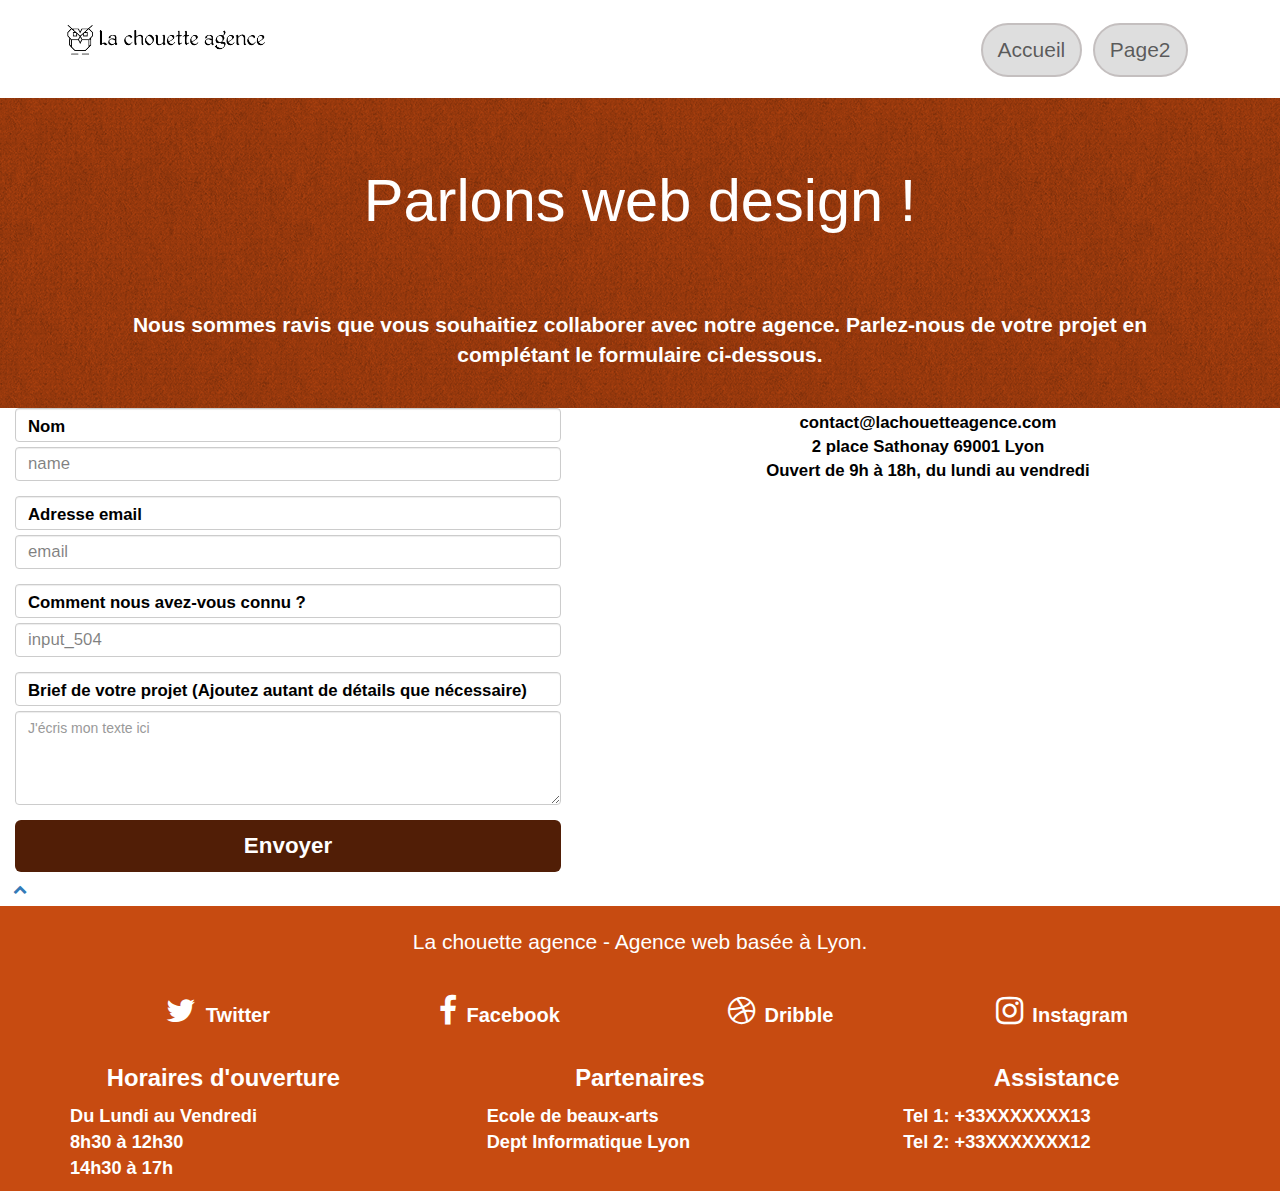
==== commit 0442381f: "modif contraste d'un h2" ====
--- a/final/page2.html
+++ b/final/page2.html
@@ -2,7 +2,7 @@
 <html lang="fr">
 <head>
 	<meta charset="utf-8">
-	<title>La chouette Agence,agence web. Contact</title>
+	<title>La chouette Agence web. Contact</title>
     <meta name="keywords" content="seo, site web, site internet, agence design Lyon">
 	<meta property="og:description" content="La chouette agence est une excellente agence web qui aide
 	                les entreprises à doubler leurs ventes en ligne, basée à Lyon." />
--- a/final/style.css
+++ b/final/style.css
@@ -102,6 +102,11 @@
 .bloc .bloc-lg .black-background .col-sm-12 p{
     width: 85%;
     margin-bottom: 2em;
+
+}
+.bloc .bloc-lg .row .col-sm-12 p{
+    color: #FFFFFF!important;
+    font-weight: bold;
 }
 
 /*   <<<<<<<RESTE A TRAITER LE BACKGR >>>>>>> */
@@ -440,9 +445,12 @@
     font-size: 1.2em;
     color: rgba(0, 0, 0, .5);
 }
+
+/* formulaire page 2*/
 .col-sm-6 .form_1 button{
     font-size: 1.6em;
     color: white;
+    background-color: #511E06;
     font-weight: bold;
 }
 .col-sm-6 img{
@@ -1025,6 +1033,7 @@
     .col-sm-6 .form_1 button{
         font-size: 1.6em;
         color: white;
+        background-color: #511E06;
         font-weight: bold;
     }
     /* Fin pied de page */
@@ -1326,6 +1335,7 @@
     .voffset-lg {
         margin-top: 30px;
     }
+    /* Formulaire de page 2*/
     form {
         padding: 5px;
         width: 95%;
@@ -1338,6 +1348,13 @@
     .col-sm-6 .form_1 input{
         font-size: 1.2em;
         color: rgba(0, 0, 0, .5);
+    }
+    /* formulaire page 2*/
+    .col-sm-6 .form_1 button{
+        font-size: 1.6em;
+        color: white;
+        background-color: #511E06;
+        font-weight: bold;
     }
     .bloc .bloc-lg .row .col-sm-6 {
         width: 100%;
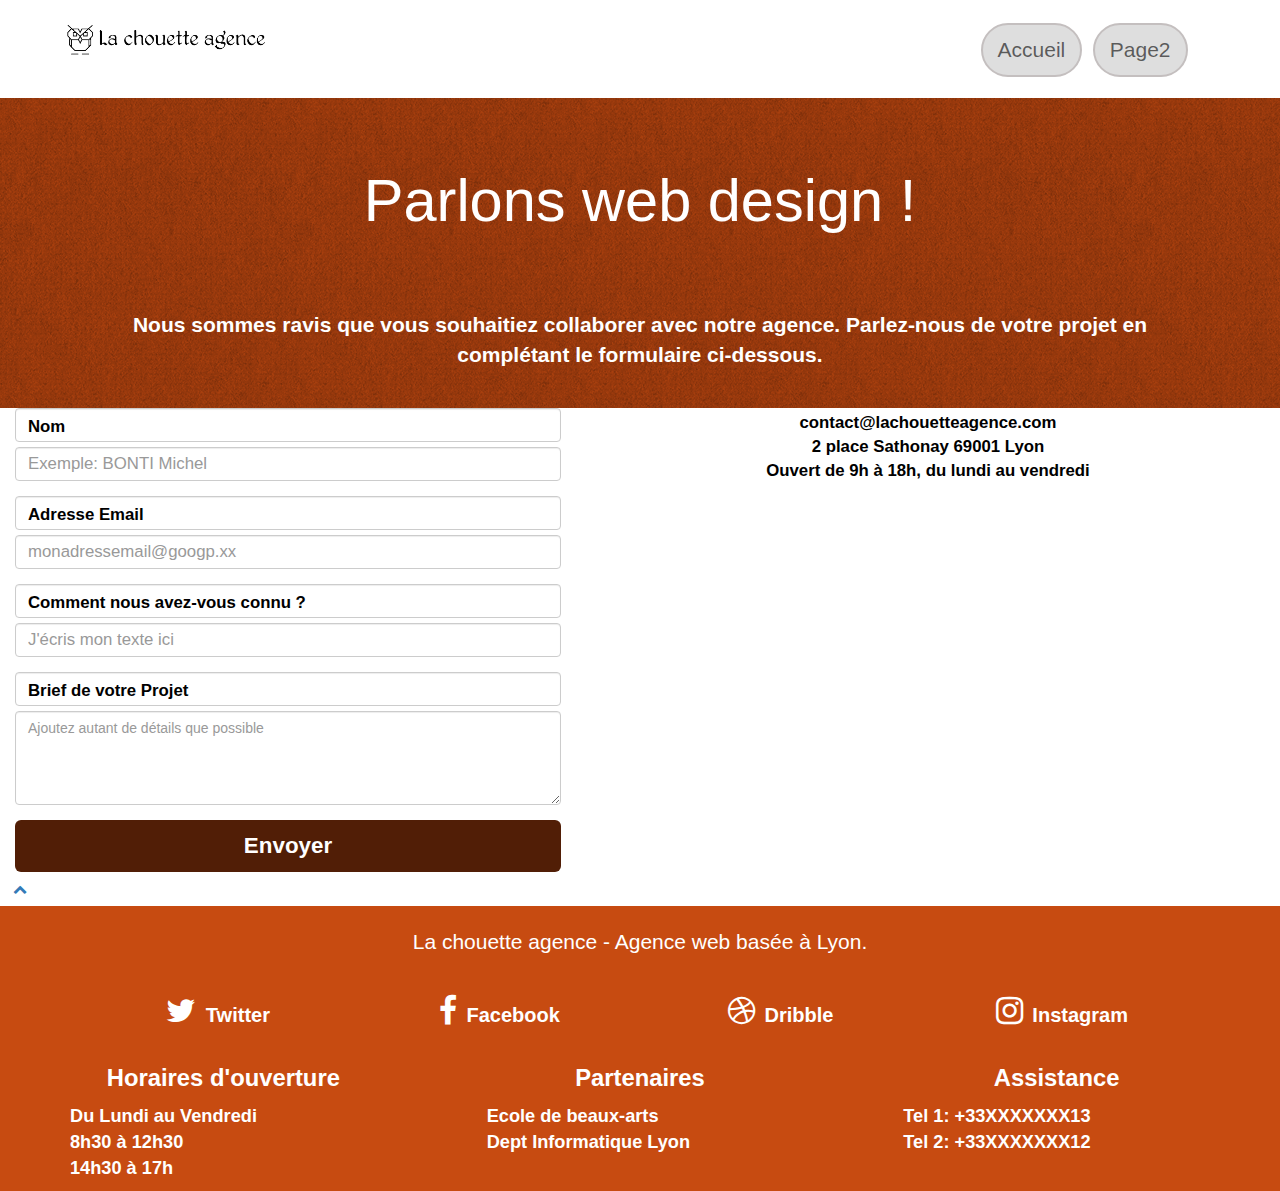
==== commit 063f4cab: "Modif placehoder formulaire" ====
--- a/final/page2.html
+++ b/final/page2.html
@@ -79,24 +79,24 @@
 							<label for="name" class="form-control">
 								Nom
 							</label>
-							<input id="name" value="name" placeholder="Exemple: BONTI Michel" class="form-control" required />
+							<input id="name"  placeholder="Exemple: BONTI Michel" class="form-control" required />
 						</div>
 						<div class="form-group">
 							<label for="email" class="form-control">
-								Adresse email
+								Adresse Email
 							</label>
-							<input id="email" value="email" placeholder="monadressemail@googp.xx" class="form-control" type="email" required />
+							<input id="email" placeholder="monadressemail@googp.xx" class="form-control" type="email" required />
 						</div>
 						<div class="form-group">
 							<label for="input_504" class="form-control">
 								Comment nous avez-vous connu ?
 							</label>
-							<input class="form-control" value="input_504" placeholder="J'écris mon texte ici" type="email" required id="input_504" />
+							<input class="form-control" placeholder="J'écris mon texte ici" type="email" required id="input_504" />
 						</div>
 						<div class="form-group">
 							<label for="message" class="form-control">
-								Brief de votre projet (Ajoutez autant de détails que nécessaire)<br>
-							</label><textarea id="message" class="form-control" rows="4" cols="50" placeholder="J'écris mon texte ici" required></textarea>
+								Brief de votre Projet<br>
+							</label><textarea id="message" class="form-control" rows="4" cols="50" placeholder="Ajoutez autant de détails que possible" required></textarea>
 						</div> 
 						<button class="bloc-button btn btn-lg btn-block cta-hero btn-atomic-tangerine" type="submit">
 							Envoyer
--- a/final/style.css
+++ b/final/style.css
@@ -108,6 +108,10 @@
     color: #FFFFFF!important;
     font-weight: bold;
 }
+.bloc .bloc-lg .row .col-sm-12 .title2{
+    color: #000!important;
+    font-weight: bold;
+}
 
 /*   <<<<<<<RESTE A TRAITER LE BACKGR >>>>>>> */
 .bloc-lg .col-sm-12 .mg-md, .bloc-lg .col-sm-12 .white{
@@ -128,8 +132,8 @@
 }
 .col-sm-12-bcg p {
     display: inline-block;
-    background-color: rgba(220, 220, 220, 1);
-    color: rgb(0, 0, 0);
+    background-color: rgb(105, 50, 50);
+    color: rgba(0, 0, 0, 1);
     margin-top: 2em;
     margin-bottom: 1em;
     padding: 0.5em 0.5em;
@@ -1372,16 +1376,18 @@
         width: 180px;
         height: 320px;
     }
-    /*En forme de bouton avant le pied de page*/
+    /*En forme de bouton avant le pied de page*/    
     .col-sm-12-bcg p {
         display: inline-block;
-        background-color: rgba(220, 220, 220, 1);
-        color: rgb(0, 0, 0);
+        background-color: rgb(105, 50, 50);
+        color: rgba(0, 0, 0, 1);
         margin-top: 2em;
-        font-size: 1em;
+        margin-bottom: 1em;
+        padding: 0.5em 1em;
+        font-size: 1.2em;
         font-weight: bold;
         border-radius: 2em;
-    }
+}
     /*pour centrer le container pied de page*/
     .bloc .container .col-sm-12 .row{
         margin: auto;
